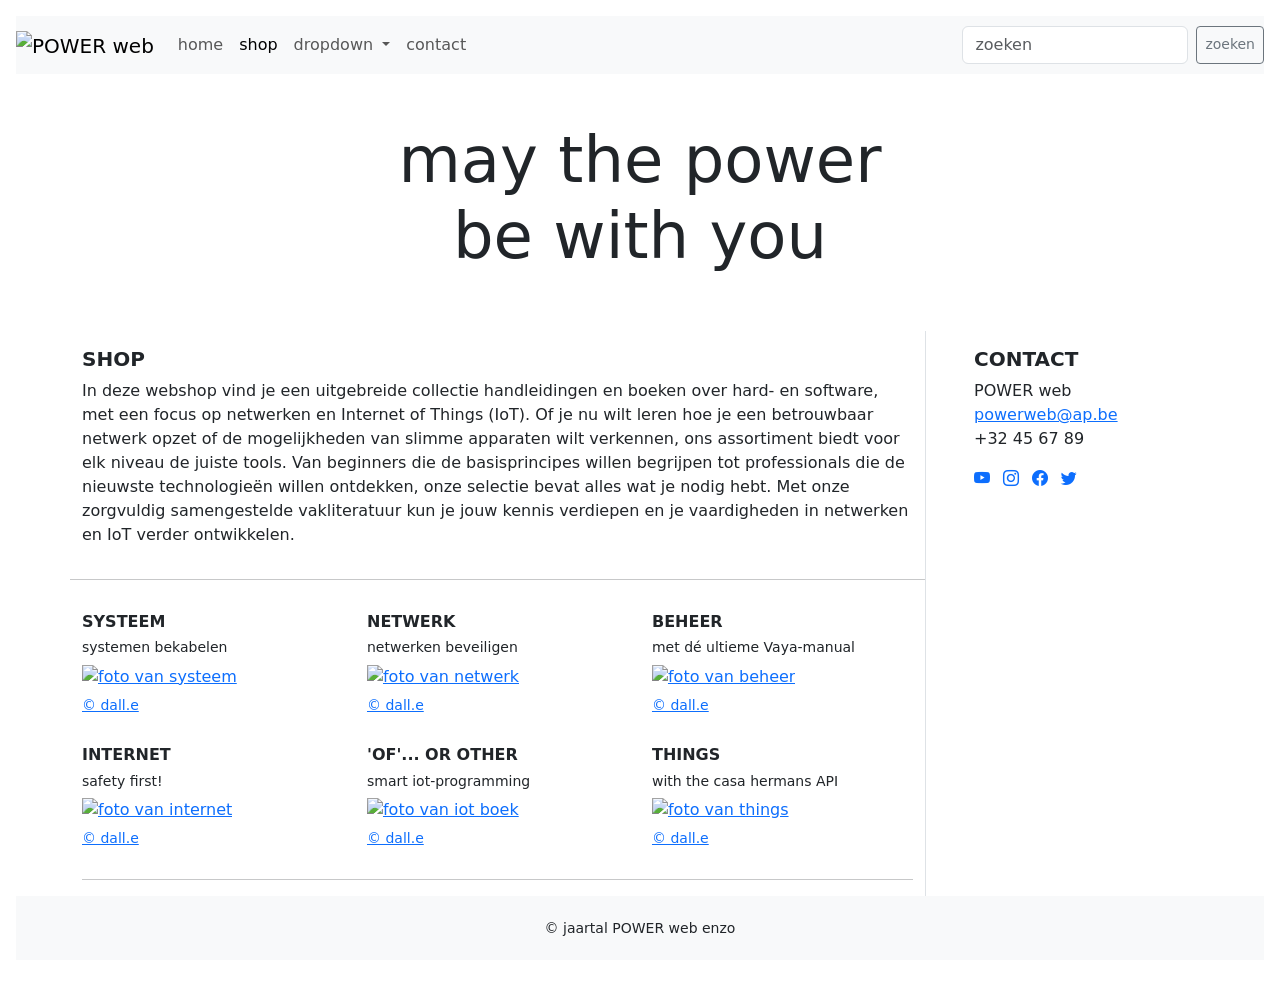
==== index.html @ 8e1aae36 "Add files via upload" ====
<!DOCTYPE html>
<html lang="nl-BE">

<head>
  <meta charset="UTF-8">
  <meta name="viewport" content="width=device-width, initial-scale=1.0">
  <title>shop</title>
  <!-- resetten van browsers -->
  <link rel="stylesheet" href="css/reset.css">
  <!-- Bootstrap CSS -->
  <link href="https://cdn.jsdelivr.net/npm/bootstrap@5.3.3/dist/css/bootstrap.min.css" rel="stylesheet"
    integrity="sha384-QWTKZyjpPEjISv5WaRU9OFeRpok6YctnYmDr5pNlyT2bRjXh0JMhjY6hW+ALEwIH" crossorigin="anonymous">
  <!-- Bootstrap CSS icons: https://icons.getbootstrap.com/#usage -->
  <link rel="stylesheet" href="https://cdn.jsdelivr.net/npm/bootstrap-icons@1.11.3/font/bootstrap-icons.min.css">
  <!-- JavaScript: Bootstrap Bundle with Popper -->
  <script src="https://cdn.jsdelivr.net/npm/bootstrap@5.3.3/dist/js/bootstrap.bundle.min.js"
    integrity="sha384-YvpcrYf0tY3lHB60NNkmXc5s9fDVZLESaAA55NDzOxhy9GkcIdslK1eN7N6jIeHz" crossorigin="anonymous" defer>
    </script>
  <!-- eigen geschreven css voor jouw html-bestand -->
  <link rel="stylesheet" href="css/style.css">
</head>

<body class="p-3 m-0 border-0 bd-example">
  <nav class="navbar navbar-expand-md bg-light container-fluid">
    <a class="navbar-brand" href="#"><img src="assets/images/Netsky Logo.png" alt="POWER web" width="100" height="100">
    </a>
    <button class="navbar-toggler" type="button" data-bs-toggle="collapse" data-bs-target="#navbarSupportedContent"
      aria-controls="navbarSupportedContent" aria-expanded="false" aria-label="Toggle navigation">
      <span class="navbar-toggler-icon"></span>
    </button>
    <div class="collapse navbar-collapse" id="navbarSupportedContent">
      <ul class="navbar-nav me-auto mb-2 mb-lg-0">
        <li class="nav-item">
          <a class="nav-link" href="#">home</a>
        </li>
        <li class="nav-item">
          <a class="nav-link active" aria-current="page" href=" #">shop</a>
        </li>
        <li class="nav-item dropdown">
          <a class="nav-link dropdown-toggle" href="#" role="button" data-bs-toggle="dropdown" aria-expanded="false">
            dropdown
          </a>
          <ul class="dropdown-menu">
            <li><a class="dropdown-item" href="#">subpagina 1</a></li>
            <li><a class="dropdown-item" href="#">subpagina 2</a></li>
            <li><a class="dropdown-item" href="#">subpagina 3</a></li>
          </ul>
        </li>
        <li class="nav-item">
          <a class="nav-link" href="contact.html">contact</a>
        </li>
      </ul>
      <form class="d-flex" role="search">
        <input class="form-control me-2" type="search" placeholder="zoeken" aria-label="Search">
        <button class="btn btn-sm btn-outline-secondary" type="submit">zoeken</button>
      </form>
    </div>
  </nav>

  <header class="row m-5">
    <h1 class="col display-3 blauwgrijs text-center">may the power<br>be with you</h1>
  </header>

  <div class="container">
    <div class="row">
      <main class="col-md-9">
        <section id="shopintro" class="row">
          <article class="col-12 mb-3">
            <h2 class="text-uppercase fs-5 fw-bolder pt-3">shop</h2>
            <p>In deze webshop vind je een uitgebreide collectie handleidingen en boeken over hard- en software, met een
              focus op netwerken en Internet of Things (IoT). Of je nu wilt leren hoe je een betrouwbaar netwerk opzet
              of de mogelijkheden van slimme apparaten wilt verkennen, ons assortiment biedt voor elk niveau de juiste
              tools. Van beginners die de basisprincipes willen begrijpen tot professionals die de nieuwste
              technologieën willen ontdekken, onze selectie bevat alles wat je nodig hebt. Met onze zorgvuldig
              samengestelde vakliteratuur kun je jouw kennis verdiepen en je vaardigheden in netwerken en IoT verder
              ontwikkelen.</p>
          </article>
          <hr>

          <article class="shop-item col-12 col-sm-6 col-md-4">
            <h2 class="text-uppercase fs-6 fw-bolder pt-3">systeem</h2>
            <p class="h6 small">systemen bekabelen</p>
            <a href="#" rel="noopener">
              <figure>
                <img src="assets/images/boek-snb-1.webp" class="img-fluid" alt="foto van systeem"
                  title="systemen bekabelen">
                <figcaption class="h6 small mt-2">&copy; dall.e</figcaption>
              </figure>
            </a>
          </article>
          <article class="shop-item col-12 col-sm-6 col-md-4">
            <h2 class="text-uppercase fs-6 fw-bolder pt-3">netwerk</h2>
            <p class="h6 small">netwerken beveiligen</p>
            <a href="#" rel="noopener">
              <figure><img src="assets/images/boek-snb-2.webp" class="img-fluid" alt="foto van netwerk"
                  title="netwerken beveiligen">
                <figcaption class="h6 small mt-2">&copy; dall.e</figcaption>
              </figure>
            </a>
          </article>
          <article class="shop-item col-12 col-sm-6 col-md-4">
            <h2 class="text-uppercase fs-6 fw-bolder pt-3">beheer</h2>
            <p class="h6 small">met dé ultieme Vaya-manual</p>
            <a href="#" rel="noopener">
              <figure><img src="assets/images/boek-snb-3.webp" class="img-fluid" alt="foto van beheer"
                  title="dé ultieme Vaya-manual">
                <figcaption class="h6 small mt-2">&copy; dall.e</figcaption>
              </figure>
            </a>
          </article>
          <article class="shop-item col-12 col-sm-6 col-md-4">
            <h2 class="text-uppercase fs-6 fw-bolder pt-3">internet</h2>
            <p class="h6 small">safety first!</p>
            <a href="#" rel="noopener">
              <figure><img src="assets/images/boek-iot-1.webp" class="img-fluid" alt="foto van internet"
                  title="safety first!">
                <figcaption class="h6 small mt-2">&copy; dall.e</figcaption>
              </figure>
            </a>
          </article>
          <article class="shop-item col-12 col-sm-6 col-md-4">
            <h2 class="text-uppercase fs-6 fw-bolder pt-3">'of'... or other</h2>
            <p class="h6 small">smart iot-programming</p>
            <a href="#" rel="noopener">
              <figure><img src="assets/images/boek-iot-2.webp" class="img-fluid" alt="foto van iot boek"
                  title="smart iot-programming">
                <figcaption class="h6 small mt-2">&copy; dall.e</figcaption>
              </figure>
            </a>
          </article>
          <article class="shop-item col-12 col-sm-6 col-md-4">
            <h2 class="text-uppercase fs-6 fw-bolder pt-3">things</h2>
            <p class="h6 small">with the casa hermans API</p>
            <a href="#" rel="noopener">
              <figure><img src="assets/images/boek-iot-3.webp" class="img-fluid" alt="foto van things"
                  title="the casa hermans API">
                <figcaption class="h6 small mt-2">&copy; dall.e</figcaption>
              </figure>
            </a>
          </article>
        </section>
        <hr>
      </main>

      <aside class="col-md-3 border-start ps-5">
        <h2 class="text-uppercase fs-5 fw-bolder pt-3">contact</h2>
        <p>POWER web<br>
          <a href="mailto:powerweb@ap.be">powerweb@ap.be</a><br>
          +32 45 67 89
        </p>
        <ul class="list-inline socials">
          <li class="list-inline-item">
            <a href="https://www.youtube.com" target="_blank">
              <i class="bi bi-youtube blauwgrijs fs-6"></i>
            </a>
          </li>
          <li class="list-inline-item">
            <a href="https://www.instagram.com" target="_blank">
              <i class="bi bi-instagram blauwgrijs fs-6"></i>
            </a>
          </li>
          <li class="list-inline-item">
            <a href="https://www.facebook.com" target="_blank">
              <i class="bi bi-facebook blauwgrijs fs-6"></i>
            </a>
          </li>
          <li class="list-inline-item">
            <a href="https://twitter.com/" target="_blank">
              <i class="bi bi-twitter blauwgrijs fs-6"></i>
            </a>
          </li>
        </ul>
      </aside>
    </div>
  </div>
  <footer class="container-fluid bg-light text-center h6 small p-4">&copy; jaartal POWER web enzo</footer>
</body>

</html>
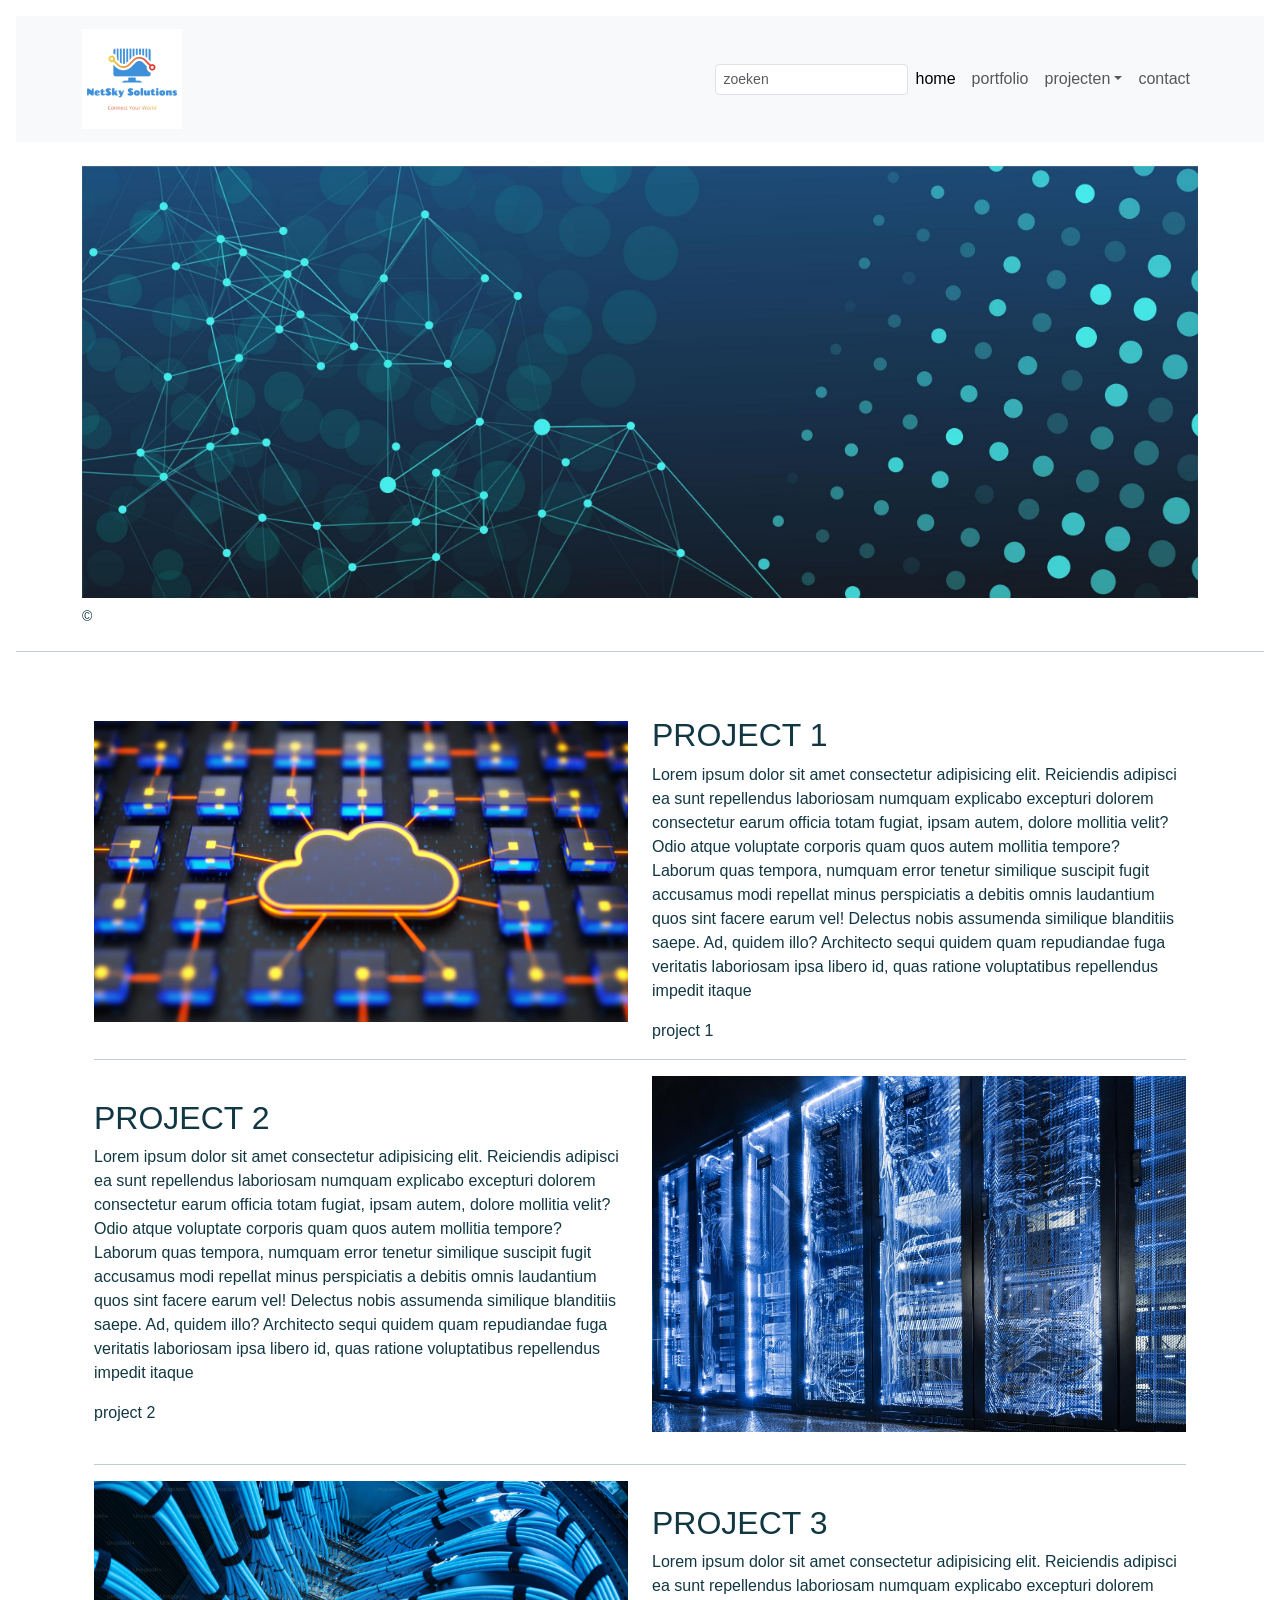
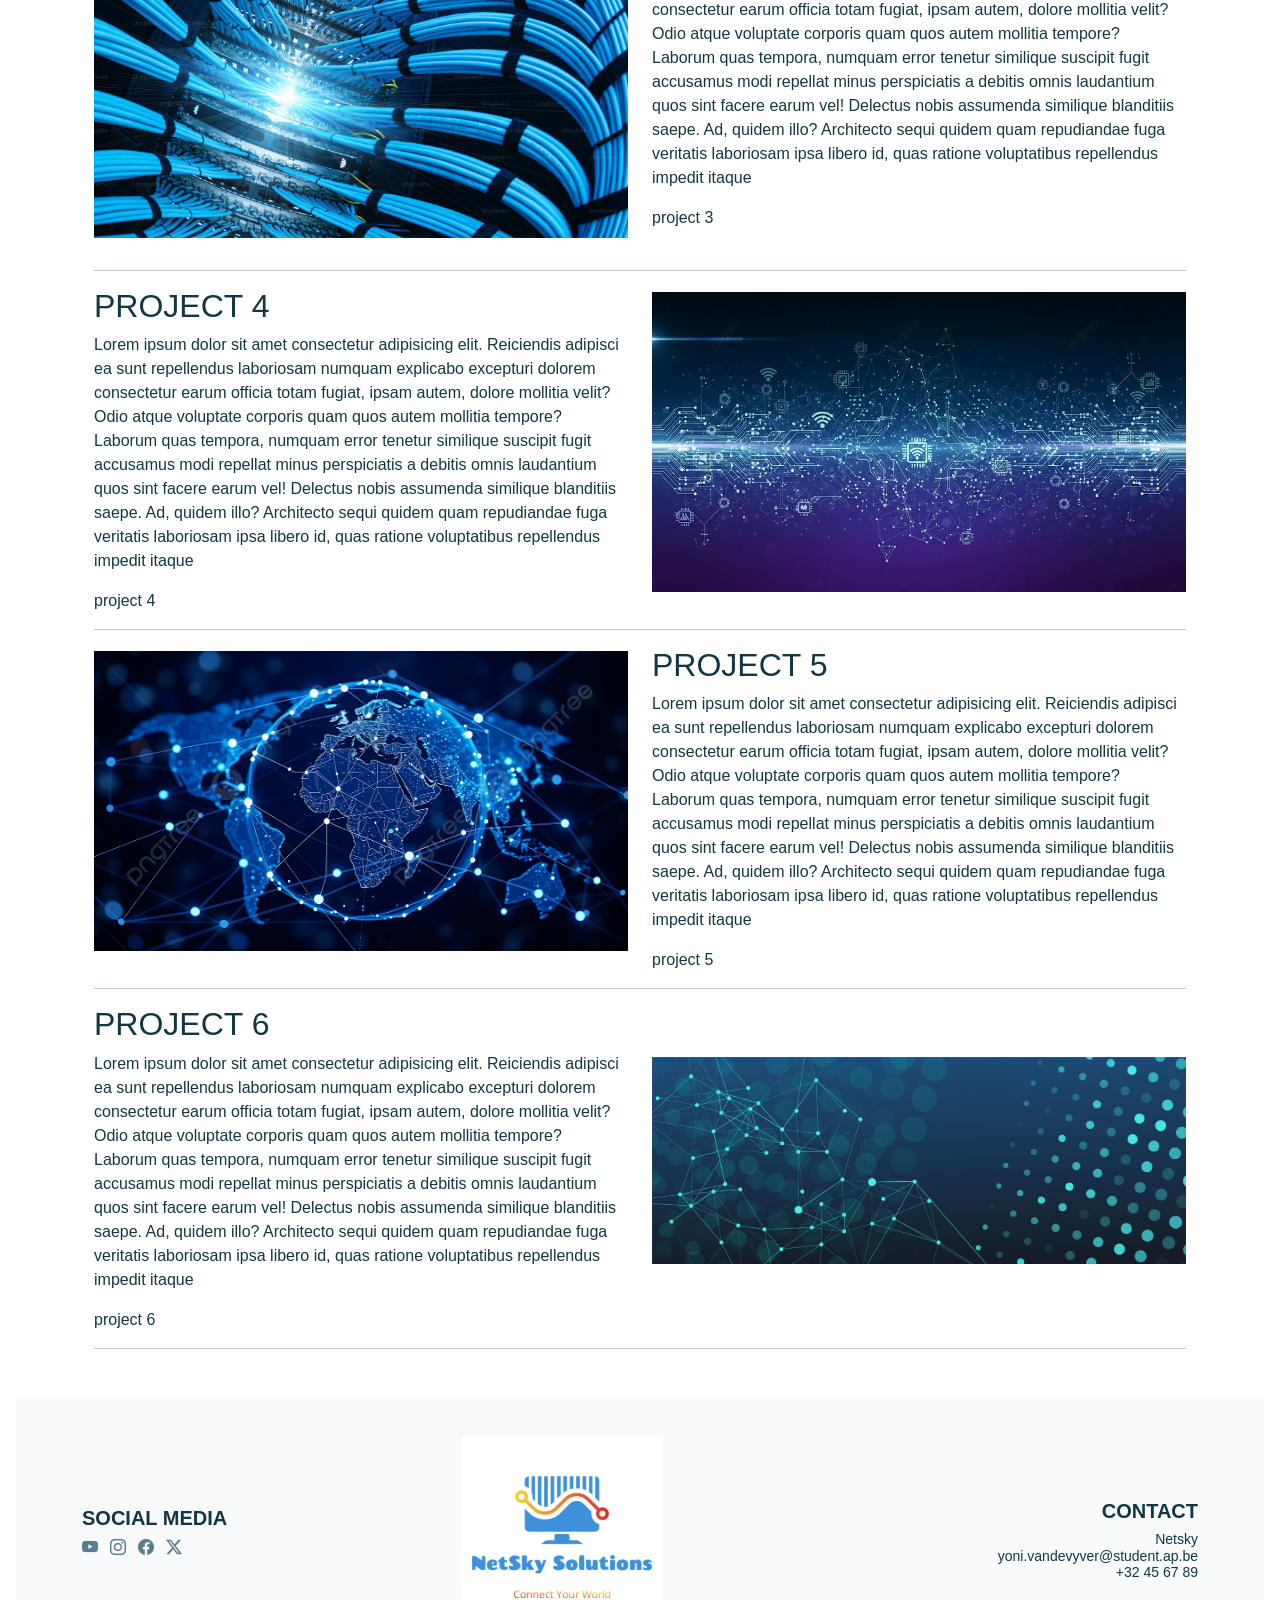
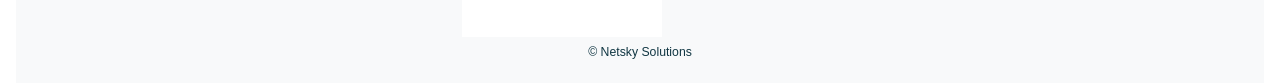
==== commit aa8d05ce: "Alle pages aangepast Versie 2 alle pages aangepast naar mijn wireframes. Basis is in orde, nu nog al" ====
--- a/index.html
+++ b/index.html
@@ -21,159 +21,220 @@
 </head>
 
 <body class="p-3 m-0 border-0 bd-example">
-  <nav class="navbar navbar-expand-md bg-light container-fluid">
-    <a class="navbar-brand" href="#"><img src="assets/images/Netsky Logo.png" alt="POWER web" width="100" height="100">
-    </a>
-    <button class="navbar-toggler" type="button" data-bs-toggle="collapse" data-bs-target="#navbarSupportedContent"
-      aria-controls="navbarSupportedContent" aria-expanded="false" aria-label="Toggle navigation">
-      <span class="navbar-toggler-icon"></span>
-    </button>
-    <div class="collapse navbar-collapse" id="navbarSupportedContent">
-      <ul class="navbar-nav me-auto mb-2 mb-lg-0">
-        <li class="nav-item">
-          <a class="nav-link" href="#">home</a>
-        </li>
-        <li class="nav-item">
-          <a class="nav-link active" aria-current="page" href=" #">shop</a>
-        </li>
-        <li class="nav-item dropdown">
-          <a class="nav-link dropdown-toggle" href="#" role="button" data-bs-toggle="dropdown" aria-expanded="false">
-            dropdown
-          </a>
-          <ul class="dropdown-menu">
-            <li><a class="dropdown-item" href="#">subpagina 1</a></li>
-            <li><a class="dropdown-item" href="#">subpagina 2</a></li>
-            <li><a class="dropdown-item" href="#">subpagina 3</a></li>
-          </ul>
-        </li>
-        <li class="nav-item">
-          <a class="nav-link" href="contact.html">contact</a>
-        </li>
-      </ul>
-      <form class="d-flex" role="search">
-        <input class="form-control me-2" type="search" placeholder="zoeken" aria-label="Search">
-        <button class="btn btn-sm btn-outline-secondary" type="submit">zoeken</button>
-      </form>
+
+  <nav class="navbar navbar-expand-lg bg-light py-2">
+    <div class="container">
+
+      <!-- LOGO -->
+      <a class="navbar-brand" href="index.html">
+        <img src="assets/images/Netsky Logo.png" alt="Netsky Logo" width="100" height="100">
+      </a>
+
+      <!-- Toggling -->
+      <button class="navbar-toggler" type="button" data-bs-toggle="collapse" data-bs-target="navbarSupportedContent" aria-controls="navbarSupportedContent" aria-expanded="false" aria-label="Toggle navigation">
+        <span class="navbar-toggler-icon"></span>
+      </button>
+
+      <!-- Menu -->
+      <div class="collapse navbar-collapse" id="navbarSupportedContent">
+        <ul class="navbar-nav ms-auto mb-2 mb-lg-0 align-items-lg-center">
+
+          <!--Zoeken-->
+          <li class="nav-item ms-2">
+            <form class="d-flex">
+              <input class="form-control form-control-sm" type="search" placeholder="zoeken">
+            </form>
+          </li>
+
+          <!--Home-->
+          <li class="nav-item">
+            <a class="nav-link active" aria-current="page" href="index.html">home</a>
+          </li>
+
+          <!-- Portfolio -->
+          <li class="nav-item">
+            <a class="nav-link" href="portfolio.html">portfolio</a>
+          </li>
+
+          <!-- Projecten -->
+          <li class="nav-item dropdown">
+            <a class="nav-link dropdown-toggle" href="#" role="button" data-bs-toggle="dropdown" aria-expanded="false">projecten</a>
+            <ul class="dropdown-menu">
+              <li><a class="dropdown-item" href="project-1.html">project 1</a></li>
+              <li><a class="dropdown-item" href="project-2.html">project 2</a></li>
+              <li><a class="dropdown-item" href="project-3.html">project 3</a></li>
+              <li><a class="dropdown-item" href="project-4.html">project 4</a></li>
+              <li><a class="dropdown-item" href="project-5.html">project 5</a></li>
+              <li><a class="dropdown-item" href="project-6.html">project 6</a></li>
+            </ul>
+          </li>
+
+          <!-- Contact -->
+          <li class="nav-item">
+            <a class="nav-link" href="contact.html">contact</a>
+          </li>
+
+        </ul>
+      </div>
+
     </div>
   </nav>
 
-  <header class="row m-5">
-    <h1 class="col display-3 blauwgrijs text-center">may the power<br>be with you</h1>
+  <header class="container my-4">
+    <figure class="mb-0">
+      <img src="assets/images/Voorpagina Afbeelding.jpg" class="img-fluid" alt="project afbeelding 6"
+        title="project 6 afbeelding">
+      <figcaption class="small mt-2">&copy;</figcaption>
+    </figure>
   </header>
+  <hr>
 
   <div class="container">
     <div class="row">
-      <main class="col-md-9">
-        <section id="shopintro" class="row">
-          <article class="col-12 mb-3">
-            <h2 class="text-uppercase fs-5 fw-bolder pt-3">shop</h2>
-            <p>In deze webshop vind je een uitgebreide collectie handleidingen en boeken over hard- en software, met een
-              focus op netwerken en Internet of Things (IoT). Of je nu wilt leren hoe je een betrouwbaar netwerk opzet
-              of de mogelijkheden van slimme apparaten wilt verkennen, ons assortiment biedt voor elk niveau de juiste
-              tools. Van beginners die de basisprincipes willen begrijpen tot professionals die de nieuwste
-              technologieën willen ontdekken, onze selectie bevat alles wat je nodig hebt. Met onze zorgvuldig
-              samengestelde vakliteratuur kun je jouw kennis verdiepen en je vaardigheden in netwerken en IoT verder
-              ontwikkelen.</p>
-          </article>
-          <hr>
-
-          <article class="shop-item col-12 col-sm-6 col-md-4">
-            <h2 class="text-uppercase fs-6 fw-bolder pt-3">systeem</h2>
-            <p class="h6 small">systemen bekabelen</p>
-            <a href="#" rel="noopener">
-              <figure>
-                <img src="assets/images/boek-snb-1.webp" class="img-fluid" alt="foto van systeem"
-                  title="systemen bekabelen">
-                <figcaption class="h6 small mt-2">&copy; dall.e</figcaption>
-              </figure>
-            </a>
-          </article>
-          <article class="shop-item col-12 col-sm-6 col-md-4">
-            <h2 class="text-uppercase fs-6 fw-bolder pt-3">netwerk</h2>
-            <p class="h6 small">netwerken beveiligen</p>
-            <a href="#" rel="noopener">
-              <figure><img src="assets/images/boek-snb-2.webp" class="img-fluid" alt="foto van netwerk"
-                  title="netwerken beveiligen">
-                <figcaption class="h6 small mt-2">&copy; dall.e</figcaption>
-              </figure>
-            </a>
-          </article>
-          <article class="shop-item col-12 col-sm-6 col-md-4">
-            <h2 class="text-uppercase fs-6 fw-bolder pt-3">beheer</h2>
-            <p class="h6 small">met dé ultieme Vaya-manual</p>
-            <a href="#" rel="noopener">
-              <figure><img src="assets/images/boek-snb-3.webp" class="img-fluid" alt="foto van beheer"
-                  title="dé ultieme Vaya-manual">
-                <figcaption class="h6 small mt-2">&copy; dall.e</figcaption>
-              </figure>
-            </a>
-          </article>
-          <article class="shop-item col-12 col-sm-6 col-md-4">
-            <h2 class="text-uppercase fs-6 fw-bolder pt-3">internet</h2>
-            <p class="h6 small">safety first!</p>
-            <a href="#" rel="noopener">
-              <figure><img src="assets/images/boek-iot-1.webp" class="img-fluid" alt="foto van internet"
-                  title="safety first!">
-                <figcaption class="h6 small mt-2">&copy; dall.e</figcaption>
-              </figure>
-            </a>
-          </article>
-          <article class="shop-item col-12 col-sm-6 col-md-4">
-            <h2 class="text-uppercase fs-6 fw-bolder pt-3">'of'... or other</h2>
-            <p class="h6 small">smart iot-programming</p>
-            <a href="#" rel="noopener">
-              <figure><img src="assets/images/boek-iot-2.webp" class="img-fluid" alt="foto van iot boek"
-                  title="smart iot-programming">
-                <figcaption class="h6 small mt-2">&copy; dall.e</figcaption>
-              </figure>
-            </a>
-          </article>
-          <article class="shop-item col-12 col-sm-6 col-md-4">
-            <h2 class="text-uppercase fs-6 fw-bolder pt-3">things</h2>
-            <p class="h6 small">with the casa hermans API</p>
-            <a href="#" rel="noopener">
-              <figure><img src="assets/images/boek-iot-3.webp" class="img-fluid" alt="foto van things"
-                  title="the casa hermans API">
-                <figcaption class="h6 small mt-2">&copy; dall.e</figcaption>
-              </figure>
-            </a>
-          </article>
-        </section>
-        <hr>
+      <main class="col-12">
+
+        <section id="projecten" class="container my-5">
+          <article class="row align-items-center">
+            <figure class="col-md-6">
+              <img src="assets/images/Cloud afbeelding.jpg" class="img-fluid" alt="project afbeelding 1"
+                  title="project 1 afbeelding">
+              <figcaption></figcaption>
+            </figure>
+            <div class="col-md-6">
+              <h2 class="text-uppercase">project 1</h2>
+              <p>Lorem ipsum dolor sit amet consectetur adipisicing elit. Reiciendis adipisci ea sunt repellendus laboriosam numquam explicabo excepturi dolorem consectetur earum officia totam fugiat, ipsam autem, dolore mollitia velit? Odio atque voluptate corporis quam quos autem mollitia tempore? Laborum quas tempora, numquam error tenetur similique suscipit fugit accusamus modi repellat minus perspiciatis a debitis omnis laudantium quos sint facere earum vel! Delectus nobis assumenda similique blanditiis saepe. Ad, quidem illo? Architecto sequi quidem quam repudiandae fuga veritatis laboriosam ipsa libero id, quas ratione voluptatibus repellendus impedit itaque</p>
+              <a href="#">project 1</a>
+            </div>
+          </article>
+          <hr>
+            
+          <article class="row align-items-center">
+            <div class="col-md-6">
+              <h2 class="text-uppercase">project 2</h2>
+              <p>Lorem ipsum dolor sit amet consectetur adipisicing elit. Reiciendis adipisci ea sunt repellendus laboriosam numquam explicabo excepturi dolorem consectetur earum officia totam fugiat, ipsam autem, dolore mollitia velit? Odio atque voluptate corporis quam quos autem mollitia tempore? Laborum quas tempora, numquam error tenetur similique suscipit fugit accusamus modi repellat minus perspiciatis a debitis omnis laudantium quos sint facere earum vel! Delectus nobis assumenda similique blanditiis saepe. Ad, quidem illo? Architecto sequi quidem quam repudiandae fuga veritatis laboriosam ipsa libero id, quas ratione voluptatibus repellendus impedit itaque</p>
+              <a href="#">project 2</a>
+            </div>
+            <figure class="col-md-6">
+              <img src="assets/images/Datarack afbeelding.jpg" class="img-fluid" alt="project afbeelding 2"
+                  title="project 2 afbeelding">
+              <figcaption></figcaption>
+            </figure>
+          </article>
+          <hr>
+
+          <article class="row align-items-center">
+            <figure class="col-md-6">
+              <img src="assets/images/Kabels afbeelding.jpg" class="img-fluid" alt="project afbeelding 3"
+                  title="project 3 afbeelding">
+              <figcaption></figcaption>
+            </figure>
+            <div class="col-md-6">
+              <h2 class="text-uppercase">project 3</h2>
+              <p>Lorem ipsum dolor sit amet consectetur adipisicing elit. Reiciendis adipisci ea sunt repellendus laboriosam numquam explicabo excepturi dolorem consectetur earum officia totam fugiat, ipsam autem, dolore mollitia velit? Odio atque voluptate corporis quam quos autem mollitia tempore? Laborum quas tempora, numquam error tenetur similique suscipit fugit accusamus modi repellat minus perspiciatis a debitis omnis laudantium quos sint facere earum vel! Delectus nobis assumenda similique blanditiis saepe. Ad, quidem illo? Architecto sequi quidem quam repudiandae fuga veritatis laboriosam ipsa libero id, quas ratione voluptatibus repellendus impedit itaque</p>
+              <a href="#">project 3</a>
+            </div>
+          </article>
+          <hr>
+            
+          <article class="row align-items-center">
+            <div class="col-md-6">
+              <h2 class="text-uppercase">project 4</h2>
+              <p>Lorem ipsum dolor sit amet consectetur adipisicing elit. Reiciendis adipisci ea sunt repellendus laboriosam numquam explicabo excepturi dolorem consectetur earum officia totam fugiat, ipsam autem, dolore mollitia velit? Odio atque voluptate corporis quam quos autem mollitia tempore? Laborum quas tempora, numquam error tenetur similique suscipit fugit accusamus modi repellat minus perspiciatis a debitis omnis laudantium quos sint facere earum vel! Delectus nobis assumenda similique blanditiis saepe. Ad, quidem illo? Architecto sequi quidem quam repudiandae fuga veritatis laboriosam ipsa libero id, quas ratione voluptatibus repellendus impedit itaque</p>
+              <a href="#">project 4</a>
+            </div>
+            <figure class="col-md-6">
+              <img src="assets/images/Netwerk afbeelding.webp" class="img-fluid" alt="project afbeelding 4"
+                  title="project 4 afbeelding">
+              <figcaption></figcaption>
+            </figure>
+          </article>
+          <hr>
+
+          <article class="row align-items-center">
+            <figure class="col-md-6">
+              <img src="assets/images/Wereld afbeelding.jpg" class="img-fluid" alt="project afbeelding 5"
+                  title="project 5 afbeelding">
+              <figcaption></figcaption>
+            </figure>
+            <div class="col-md-6">
+              <h2 class="text-uppercase">project 5</h2>
+              <p>Lorem ipsum dolor sit amet consectetur adipisicing elit. Reiciendis adipisci ea sunt repellendus laboriosam numquam explicabo excepturi dolorem consectetur earum officia totam fugiat, ipsam autem, dolore mollitia velit? Odio atque voluptate corporis quam quos autem mollitia tempore? Laborum quas tempora, numquam error tenetur similique suscipit fugit accusamus modi repellat minus perspiciatis a debitis omnis laudantium quos sint facere earum vel! Delectus nobis assumenda similique blanditiis saepe. Ad, quidem illo? Architecto sequi quidem quam repudiandae fuga veritatis laboriosam ipsa libero id, quas ratione voluptatibus repellendus impedit itaque</p>
+              <a href="#">project 5</a>
+            </div>
+          </article>
+          <hr>
+            
+          <article class="row align-items-center">
+            <div class="col-md-6">
+              <h2 class="text-uppercase">project 6</h2>
+              <p>Lorem ipsum dolor sit amet consectetur adipisicing elit. Reiciendis adipisci ea sunt repellendus laboriosam numquam explicabo excepturi dolorem consectetur earum officia totam fugiat, ipsam autem, dolore mollitia velit? Odio atque voluptate corporis quam quos autem mollitia tempore? Laborum quas tempora, numquam error tenetur similique suscipit fugit accusamus modi repellat minus perspiciatis a debitis omnis laudantium quos sint facere earum vel! Delectus nobis assumenda similique blanditiis saepe. Ad, quidem illo? Architecto sequi quidem quam repudiandae fuga veritatis laboriosam ipsa libero id, quas ratione voluptatibus repellendus impedit itaque</p>
+              <a href="#">project 6</a>
+            </div>
+            <figure class="col-md-6">
+              <img src="assets/images/Voorpagina Afbeelding.jpg" class="img-fluid" alt="project afbeelding 6"
+                  title="project 6 afbeelding">
+              <figcaption></figcaption>
+            </figure>
+          </article>
+          <hr>
+
+        </section>
       </main>
 
-      <aside class="col-md-3 border-start ps-5">
-        <h2 class="text-uppercase fs-5 fw-bolder pt-3">contact</h2>
-        <p>POWER web<br>
-          <a href="mailto:powerweb@ap.be">powerweb@ap.be</a><br>
-          +32 45 67 89
-        </p>
-        <ul class="list-inline socials">
-          <li class="list-inline-item">
-            <a href="https://www.youtube.com" target="_blank">
-              <i class="bi bi-youtube blauwgrijs fs-6"></i>
-            </a>
-          </li>
-          <li class="list-inline-item">
-            <a href="https://www.instagram.com" target="_blank">
-              <i class="bi bi-instagram blauwgrijs fs-6"></i>
-            </a>
-          </li>
-          <li class="list-inline-item">
-            <a href="https://www.facebook.com" target="_blank">
-              <i class="bi bi-facebook blauwgrijs fs-6"></i>
-            </a>
-          </li>
-          <li class="list-inline-item">
-            <a href="https://twitter.com/" target="_blank">
-              <i class="bi bi-twitter blauwgrijs fs-6"></i>
-            </a>
-          </li>
-        </ul>
-      </aside>
+      <aside></aside>
     </div>
   </div>
-  <footer class="container-fluid bg-light text-center h6 small p-4">&copy; jaartal POWER web enzo</footer>
+  <footer class="container-fluid bg-light h6 small p-4">
+
+    <section class="container">
+
+      <section class="row text-center align-items-center">
+
+        <section class="col-md-4 mb-3 mb-md-0 text-md-start text-center">
+          <h2 class="text-uppercase fs-5 fw-bold">Social Media</h2>
+          <ul class="list-inline socials">
+            <li class="list-inline-item">
+              <a href="https://www.youtube.com" target="_blank">
+                <i class="bi bi-youtube blauwgrijs fs-6"></i>
+              </a>
+            </li>
+
+            <li class="list-inline-item">
+              <a href="https://www.instagram.com" target="_blank">
+                <i class="bi bi-instagram blauwgrijs fs-6"></i>
+              </a>
+            </li>
+
+            <li class="list-inline-item">
+              <a href="https://www.facebook.com" target="_blank">
+                <i class="bi bi-facebook blauwgrijs fs-6"></i>
+              </a>
+            </li>
+
+            <li class="list-inline-item">
+              <a href="https://twitter.com/" target="_blank">
+                <i class="bi bi-twitter-x blauwgrijs fs-6"></i>
+              </a>
+            </li>
+
+          </ul>
+        </section>
+
+        <section class="col-md-4 text text-center">
+          <h2 class="text-uppercase fs-5 fw-bold mb-3"></h2>
+          <img src="assets/images/Netsky Logo.png" alt="Netsky Logo" class="img-fluid">
+          <p class="small mt-2 mb-0">&copy; Netsky Solutions</p>
+        </section>
+
+        <section class="col-md-4 text-md-end text-center">
+          <h2 class="text-uppercase fs-5 fw-bold">Contact</h2>
+          <p class="mb-0">Netsky <br>
+          <a href="mailto:yoni.vandevyver@student.ap.be">yoni.vandevyver@student.ap.be</a><br>+32 45 67 89</p>
+        </section>
+
+      </section>
+    </section>
+  </footer>
 </body>
 
 </html>
--- a/css/style.css
+++ b/css/style.css
@@ -0,0 +1,42 @@
+html,
+body {
+  box-sizing: border-box;
+  background-color: #fff;
+  margin: 0;
+  padding: 0;
+  font-family: Arial, Helvetica, sans-serif;
+  color: #113743;
+  height: 100%;
+  width: 100%;
+}
+
+a,
+a:hover {
+  text-decoration: none;
+  color: #587e8c;
+}
+
+.blauwgrijs {
+  color: #587e8c;
+}
+
+span {
+  color: red;
+}
+
+.btn-primary {
+  --bs-btn-color: #fff;
+  --bs-btn-bg: #587e8c;
+  --bs-btn-border-color: #587e8c;
+  --bs-btn-hover-color: #fff;
+  --bs-btn-hover-bg: #113743;
+  --bs-btn-hover-border-color: #113743;
+  --bs-btn-focus-shadow-rgb: 49, 132, 253;
+  --bs-btn-active-color: #fff;
+  --bs-btn-active-bg: #113743;
+  --bs-btn-active-border-color: #113743;
+  --bs-btn-active-shadow: inset 0 3px 5px rgba(0, 0, 0, 0.125);
+  --bs-btn-disabled-color: #fff;
+  --bs-btn-disabled-bg: #587e8c;
+  --bs-btn-disabled-border-color: #587e8c
+}
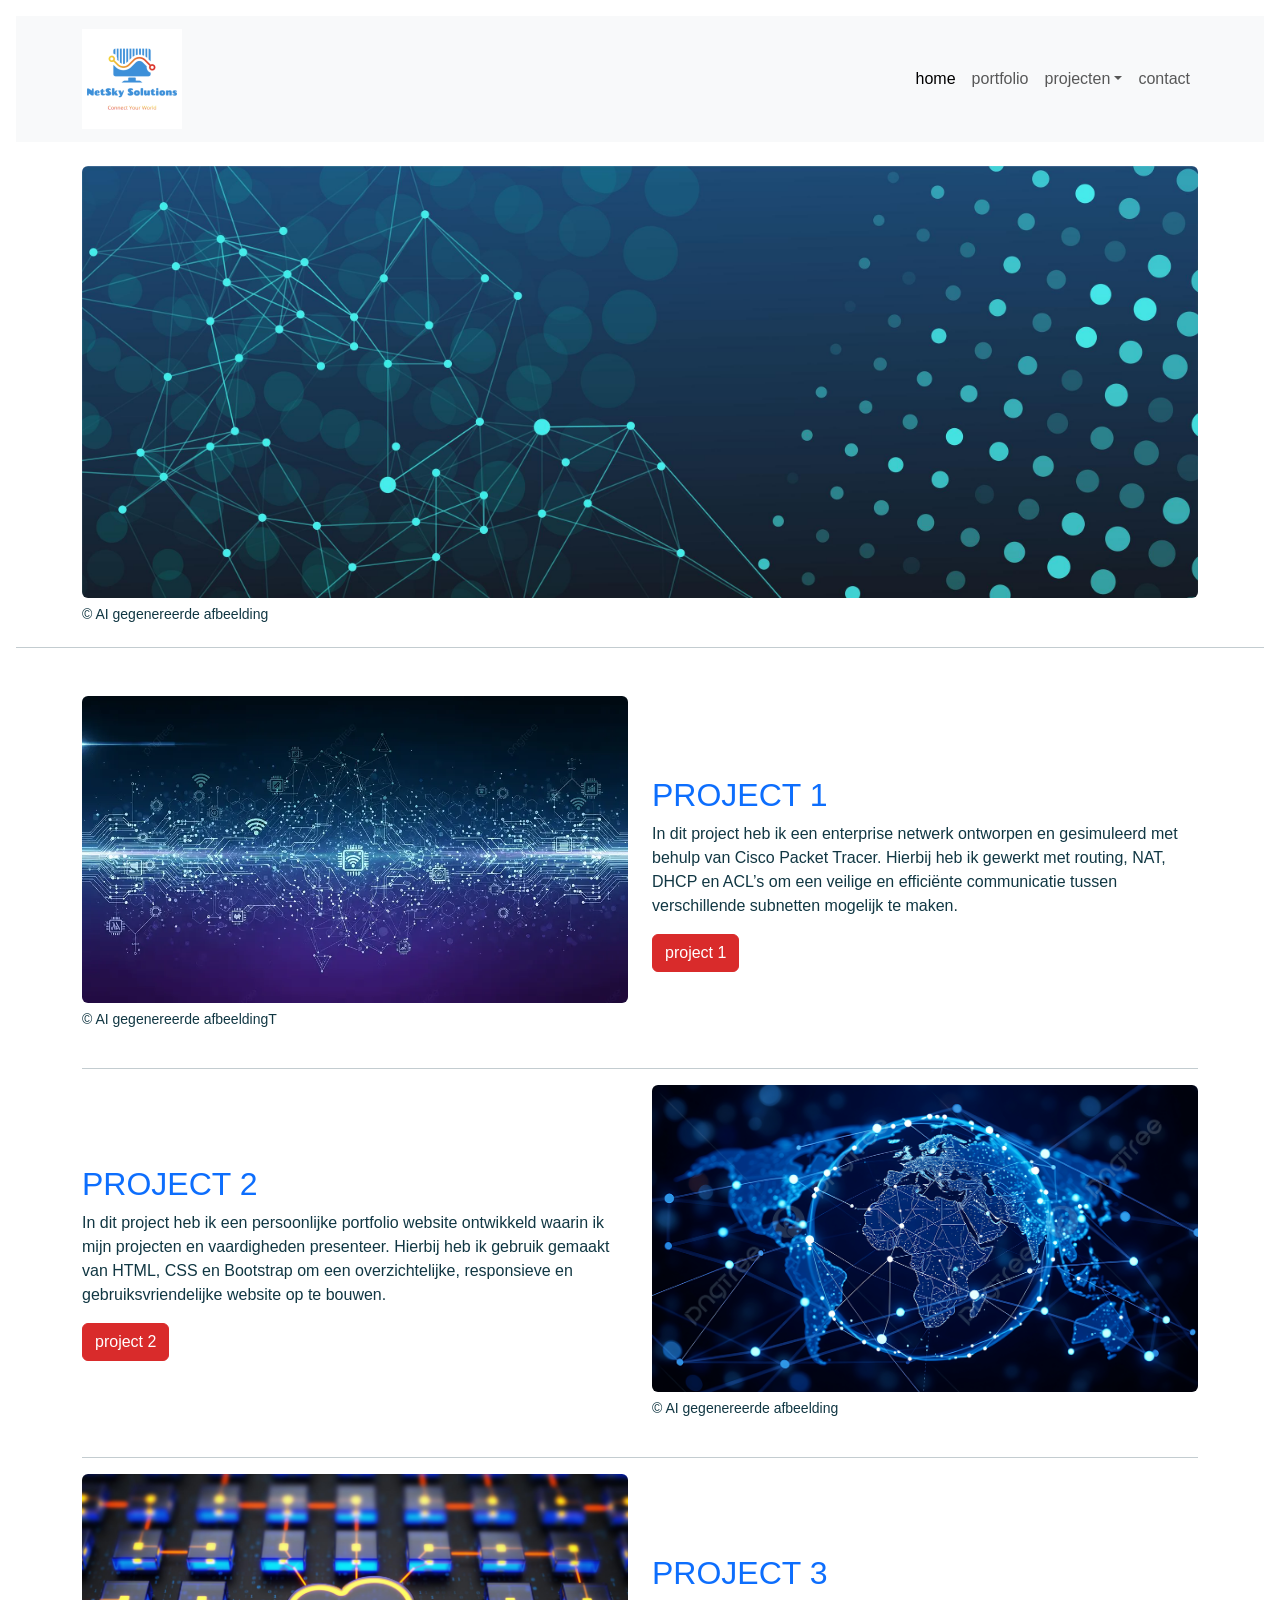
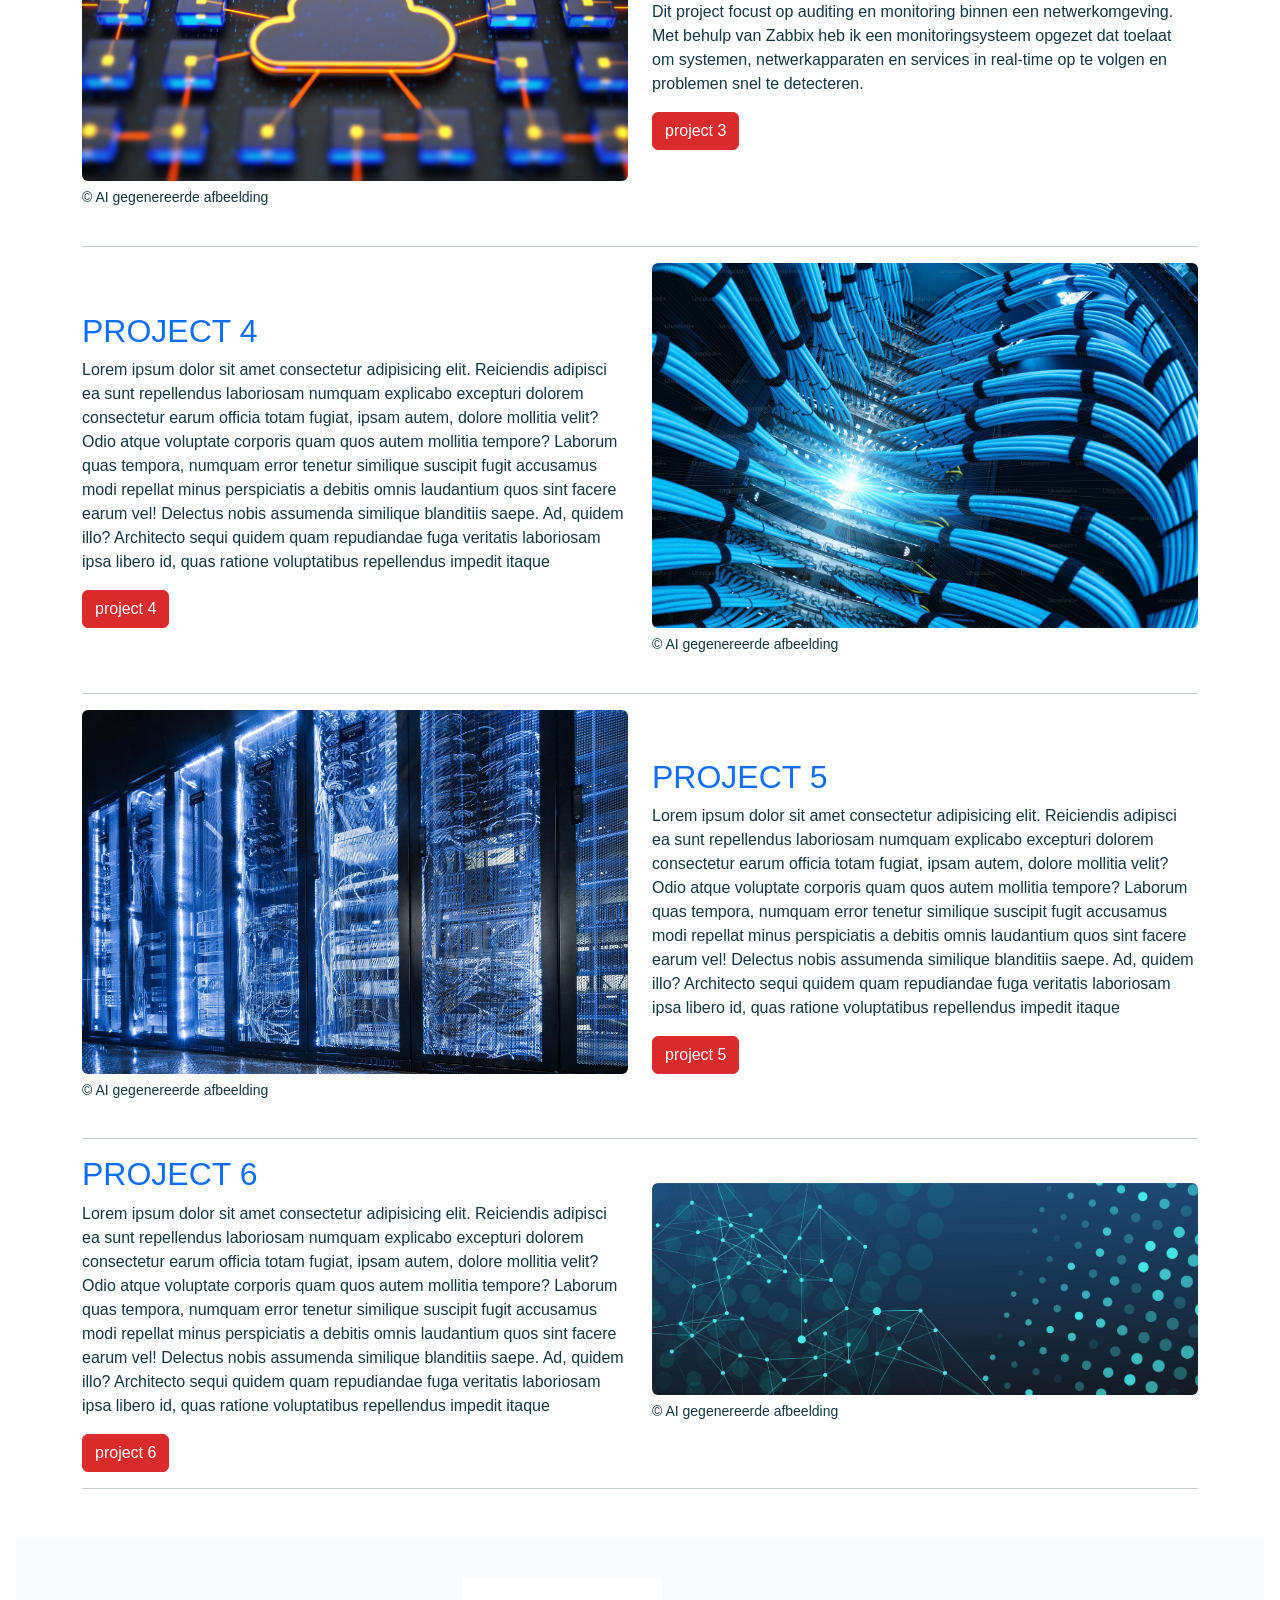
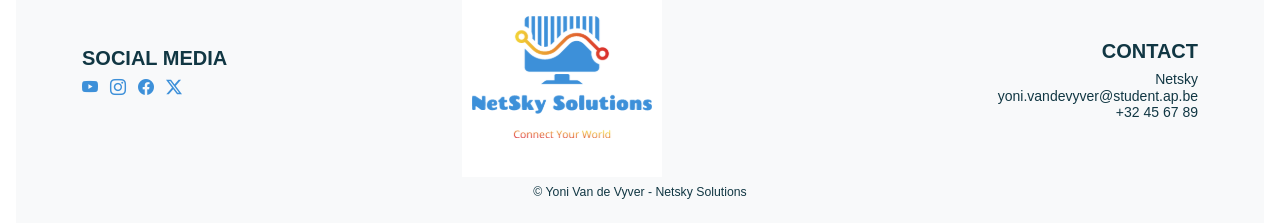
==== commit 656ada0d: "Deelopdracht 3 Update Divs verwijderd projecten geplaatst Leaflet in contact mappenstructuur aangema" ====
--- a/index.html
+++ b/index.html
@@ -4,7 +4,7 @@
 <head>
   <meta charset="UTF-8">
   <meta name="viewport" content="width=device-width, initial-scale=1.0">
-  <title>shop</title>
+  <title>home</title>
   <!-- resetten van browsers -->
   <link rel="stylesheet" href="css/reset.css">
   <!-- Bootstrap CSS -->
@@ -31,20 +31,13 @@
       </a>
 
       <!-- Toggling -->
-      <button class="navbar-toggler" type="button" data-bs-toggle="collapse" data-bs-target="navbarSupportedContent" aria-controls="navbarSupportedContent" aria-expanded="false" aria-label="Toggle navigation">
+      <button class="navbar-toggler" type="button" data-bs-toggle="collapse" data-bs-target="#navbarSupportedContent" aria-controls="navbarSupportedContent" aria-expanded="false" aria-label="Toggle navigation">
         <span class="navbar-toggler-icon"></span>
       </button>
 
       <!-- Menu -->
       <div class="collapse navbar-collapse" id="navbarSupportedContent">
         <ul class="navbar-nav ms-auto mb-2 mb-lg-0 align-items-lg-center">
-
-          <!--Zoeken-->
-          <li class="nav-item ms-2">
-            <form class="d-flex">
-              <input class="form-control form-control-sm" type="search" placeholder="zoeken">
-            </form>
-          </li>
 
           <!--Home-->
           <li class="nav-item">
@@ -82,108 +75,106 @@
 
   <header class="container my-4">
     <figure class="mb-0">
-      <img src="assets/images/Voorpagina Afbeelding.jpg" class="img-fluid" alt="project afbeelding 6"
+      <img src="assets/images/Voorpagina Afbeelding.jpg" class="img-fluid rounded" alt="project afbeelding 6"
         title="project 6 afbeelding">
-      <figcaption class="small mt-2">&copy;</figcaption>
+      <figcaption class="h6 small mt-2">&copy; AI gegenereerde afbeelding</figcaption>
     </figure>
   </header>
+
   <hr>
 
-  <div class="container">
-    <div class="row">
-      <main class="col-12">
-
-        <section id="projecten" class="container my-5">
-          <article class="row align-items-center">
-            <figure class="col-md-6">
-              <img src="assets/images/Cloud afbeelding.jpg" class="img-fluid" alt="project afbeelding 1"
+  <main class="container">
+
+        <section id="projecten" class="my-5">
+          <article class="row align-items-center">
+            <figure class="col-md-6">
+              <img src="assets/images/Netwerk afbeelding.webp" class="img-fluid rounded" alt="project afbeelding 1"
                   title="project 1 afbeelding">
-              <figcaption></figcaption>
-            </figure>
-            <div class="col-md-6">
-              <h2 class="text-uppercase">project 1</h2>
+              <figcaption class="h6 small mt-2">&copy; AI gegenereerde afbeeldingT</figcaption>
+            </figure>
+            <div class="col-md-6">
+              <h2 class="text-uppercase text-primary">project 1</h2>
+              <p>In dit project heb ik een enterprise netwerk ontworpen en gesimuleerd met behulp van Cisco Packet Tracer. Hierbij heb ik gewerkt met routing, NAT, DHCP en ACL’s om een veilige en efficiënte communicatie tussen verschillende subnetten mogelijk te maken.</p>
+              <a href="project-1.html" class="btn btn-primary">project 1</a>
+            </div>
+          </article>
+          <hr>
+            
+          <article class="row align-items-center">
+            <div class="col-md-6">
+              <h2 class="text-uppercase text-primary">project 2</h2>
+              <p>In dit project heb ik een persoonlijke portfolio website ontwikkeld waarin ik mijn projecten en vaardigheden presenteer. Hierbij heb ik gebruik gemaakt van HTML, CSS en Bootstrap om een overzichtelijke, responsieve en gebruiksvriendelijke website op te bouwen.</p>
+              <a href="project-2.html" class="btn btn-primary">project 2</a>
+            </div>
+            <figure class="col-md-6">
+              <img src="assets/images/Wereld afbeelding.jpg" class="img-fluid rounded" alt="project afbeelding 2"
+                  title="project 2 afbeelding">
+              <figcaption class="h6 small mt-2">&copy; AI gegenereerde afbeelding</figcaption>
+            </figure>
+          </article>
+          <hr>
+
+          <article class="row align-items-center">
+            <figure class="col-md-6">
+              <img src="assets/images/Cloud afbeelding.jpg" class="img-fluid rounded" alt="project afbeelding 3"
+                  title="project 3 afbeelding">
+              <figcaption class="h6 small mt-2">&copy; AI gegenereerde afbeelding</figcaption>
+            </figure>
+            <div class="col-md-6">
+              <h2 class="text-uppercase text-primary">project 3</h2>
+              <p>Dit project focust op auditing en monitoring binnen een netwerkomgeving. Met behulp van Zabbix heb ik een monitoringsysteem opgezet dat toelaat om systemen, netwerkapparaten en services in real-time op te volgen en problemen snel te detecteren.</p>
+              <a href="project-3.html" class="btn btn-primary">project 3</a>
+            </div>
+          </article>
+          <hr>
+            
+          <article class="row align-items-center">
+            <div class="col-md-6">
+              <h2 class="text-uppercase text-primary">project 4</h2>
               <p>Lorem ipsum dolor sit amet consectetur adipisicing elit. Reiciendis adipisci ea sunt repellendus laboriosam numquam explicabo excepturi dolorem consectetur earum officia totam fugiat, ipsam autem, dolore mollitia velit? Odio atque voluptate corporis quam quos autem mollitia tempore? Laborum quas tempora, numquam error tenetur similique suscipit fugit accusamus modi repellat minus perspiciatis a debitis omnis laudantium quos sint facere earum vel! Delectus nobis assumenda similique blanditiis saepe. Ad, quidem illo? Architecto sequi quidem quam repudiandae fuga veritatis laboriosam ipsa libero id, quas ratione voluptatibus repellendus impedit itaque</p>
-              <a href="#">project 1</a>
+              <a href="project-4.html" class="btn btn-primary">project 4</a>
+            </div>
+            <figure class="col-md-6">
+              <img src="assets/images/Kabels afbeelding.jpg" class="img-fluid rounded" alt="project afbeelding 4"
+                  title="project 4 afbeelding">
+              <figcaption class="h6 small mt-2">&copy; AI gegenereerde afbeelding</figcaption>
+            </figure>
+          </article>
+          <hr>
+
+          <article class="row align-items-center">
+            <figure class="col-md-6">
+              <img src="assets/images/Datarack afbeelding.jpg" class="img-fluid rounded" alt="project afbeelding 5"
+                  title="project 5 afbeelding">
+              <figcaption class="h6 small mt-2">&copy; AI gegenereerde afbeelding</figcaption>
+            </figure>
+            <div class="col-md-6">
+              <h2 class="text-uppercase text-primary">project 5</h2>
+              <p>Lorem ipsum dolor sit amet consectetur adipisicing elit. Reiciendis adipisci ea sunt repellendus laboriosam numquam explicabo excepturi dolorem consectetur earum officia totam fugiat, ipsam autem, dolore mollitia velit? Odio atque voluptate corporis quam quos autem mollitia tempore? Laborum quas tempora, numquam error tenetur similique suscipit fugit accusamus modi repellat minus perspiciatis a debitis omnis laudantium quos sint facere earum vel! Delectus nobis assumenda similique blanditiis saepe. Ad, quidem illo? Architecto sequi quidem quam repudiandae fuga veritatis laboriosam ipsa libero id, quas ratione voluptatibus repellendus impedit itaque</p>
+              <a href="project-5.html" class="btn btn-primary">project 5</a>
             </div>
           </article>
           <hr>
             
           <article class="row align-items-center">
             <div class="col-md-6">
-              <h2 class="text-uppercase">project 2</h2>
+              <h2 class="text-uppercase text-primary">project 6</h2>
               <p>Lorem ipsum dolor sit amet consectetur adipisicing elit. Reiciendis adipisci ea sunt repellendus laboriosam numquam explicabo excepturi dolorem consectetur earum officia totam fugiat, ipsam autem, dolore mollitia velit? Odio atque voluptate corporis quam quos autem mollitia tempore? Laborum quas tempora, numquam error tenetur similique suscipit fugit accusamus modi repellat minus perspiciatis a debitis omnis laudantium quos sint facere earum vel! Delectus nobis assumenda similique blanditiis saepe. Ad, quidem illo? Architecto sequi quidem quam repudiandae fuga veritatis laboriosam ipsa libero id, quas ratione voluptatibus repellendus impedit itaque</p>
-              <a href="#">project 2</a>
-            </div>
-            <figure class="col-md-6">
-              <img src="assets/images/Datarack afbeelding.jpg" class="img-fluid" alt="project afbeelding 2"
-                  title="project 2 afbeelding">
-              <figcaption></figcaption>
-            </figure>
-          </article>
-          <hr>
-
-          <article class="row align-items-center">
-            <figure class="col-md-6">
-              <img src="assets/images/Kabels afbeelding.jpg" class="img-fluid" alt="project afbeelding 3"
-                  title="project 3 afbeelding">
-              <figcaption></figcaption>
-            </figure>
-            <div class="col-md-6">
-              <h2 class="text-uppercase">project 3</h2>
-              <p>Lorem ipsum dolor sit amet consectetur adipisicing elit. Reiciendis adipisci ea sunt repellendus laboriosam numquam explicabo excepturi dolorem consectetur earum officia totam fugiat, ipsam autem, dolore mollitia velit? Odio atque voluptate corporis quam quos autem mollitia tempore? Laborum quas tempora, numquam error tenetur similique suscipit fugit accusamus modi repellat minus perspiciatis a debitis omnis laudantium quos sint facere earum vel! Delectus nobis assumenda similique blanditiis saepe. Ad, quidem illo? Architecto sequi quidem quam repudiandae fuga veritatis laboriosam ipsa libero id, quas ratione voluptatibus repellendus impedit itaque</p>
-              <a href="#">project 3</a>
-            </div>
-          </article>
-          <hr>
-            
-          <article class="row align-items-center">
-            <div class="col-md-6">
-              <h2 class="text-uppercase">project 4</h2>
-              <p>Lorem ipsum dolor sit amet consectetur adipisicing elit. Reiciendis adipisci ea sunt repellendus laboriosam numquam explicabo excepturi dolorem consectetur earum officia totam fugiat, ipsam autem, dolore mollitia velit? Odio atque voluptate corporis quam quos autem mollitia tempore? Laborum quas tempora, numquam error tenetur similique suscipit fugit accusamus modi repellat minus perspiciatis a debitis omnis laudantium quos sint facere earum vel! Delectus nobis assumenda similique blanditiis saepe. Ad, quidem illo? Architecto sequi quidem quam repudiandae fuga veritatis laboriosam ipsa libero id, quas ratione voluptatibus repellendus impedit itaque</p>
-              <a href="#">project 4</a>
-            </div>
-            <figure class="col-md-6">
-              <img src="assets/images/Netwerk afbeelding.webp" class="img-fluid" alt="project afbeelding 4"
-                  title="project 4 afbeelding">
-              <figcaption></figcaption>
-            </figure>
-          </article>
-          <hr>
-
-          <article class="row align-items-center">
-            <figure class="col-md-6">
-              <img src="assets/images/Wereld afbeelding.jpg" class="img-fluid" alt="project afbeelding 5"
-                  title="project 5 afbeelding">
-              <figcaption></figcaption>
-            </figure>
-            <div class="col-md-6">
-              <h2 class="text-uppercase">project 5</h2>
-              <p>Lorem ipsum dolor sit amet consectetur adipisicing elit. Reiciendis adipisci ea sunt repellendus laboriosam numquam explicabo excepturi dolorem consectetur earum officia totam fugiat, ipsam autem, dolore mollitia velit? Odio atque voluptate corporis quam quos autem mollitia tempore? Laborum quas tempora, numquam error tenetur similique suscipit fugit accusamus modi repellat minus perspiciatis a debitis omnis laudantium quos sint facere earum vel! Delectus nobis assumenda similique blanditiis saepe. Ad, quidem illo? Architecto sequi quidem quam repudiandae fuga veritatis laboriosam ipsa libero id, quas ratione voluptatibus repellendus impedit itaque</p>
-              <a href="#">project 5</a>
-            </div>
-          </article>
-          <hr>
-            
-          <article class="row align-items-center">
-            <div class="col-md-6">
-              <h2 class="text-uppercase">project 6</h2>
-              <p>Lorem ipsum dolor sit amet consectetur adipisicing elit. Reiciendis adipisci ea sunt repellendus laboriosam numquam explicabo excepturi dolorem consectetur earum officia totam fugiat, ipsam autem, dolore mollitia velit? Odio atque voluptate corporis quam quos autem mollitia tempore? Laborum quas tempora, numquam error tenetur similique suscipit fugit accusamus modi repellat minus perspiciatis a debitis omnis laudantium quos sint facere earum vel! Delectus nobis assumenda similique blanditiis saepe. Ad, quidem illo? Architecto sequi quidem quam repudiandae fuga veritatis laboriosam ipsa libero id, quas ratione voluptatibus repellendus impedit itaque</p>
-              <a href="#">project 6</a>
-            </div>
-            <figure class="col-md-6">
-              <img src="assets/images/Voorpagina Afbeelding.jpg" class="img-fluid" alt="project afbeelding 6"
+              <a href="project-6.html" class="btn btn-primary">project 6</a>
+            </div>
+            <figure class="col-md-6">
+              <img src="assets/images/Voorpagina Afbeelding.jpg" class="img-fluid rounded" alt="project afbeelding 6"
                   title="project 6 afbeelding">
-              <figcaption></figcaption>
-            </figure>
-          </article>
-          <hr>
-
-        </section>
-      </main>
-
-      <aside></aside>
-    </div>
-  </div>
+              <figcaption class="h6 small mt-2">&copy; AI gegenereerde afbeelding</figcaption>
+            </figure>
+          </article>
+          <hr>
+
+        </section>
+  </main>
+
+  <aside></aside>
+
   <footer class="container-fluid bg-light h6 small p-4">
 
     <section class="container">
@@ -223,7 +214,7 @@
         <section class="col-md-4 text text-center">
           <h2 class="text-uppercase fs-5 fw-bold mb-3"></h2>
           <img src="assets/images/Netsky Logo.png" alt="Netsky Logo" class="img-fluid">
-          <p class="small mt-2 mb-0">&copy; Netsky Solutions</p>
+          <p class="small mt-2 mb-0">&copy; Yoni Van de Vyver - Netsky Solutions</p>
         </section>
 
         <section class="col-md-4 text-md-end text-center">
--- a/css/style.css
+++ b/css/style.css
@@ -13,30 +13,34 @@
 a,
 a:hover {
   text-decoration: none;
-  color: #587e8c;
+  color: #3D90D9;
 }
 
 .blauwgrijs {
-  color: #587e8c;
+  color: #3D90D9;
 }
 
 span {
-  color: red;
+  color: #D92B2B;
 }
 
 .btn-primary {
   --bs-btn-color: #fff;
-  --bs-btn-bg: #587e8c;
-  --bs-btn-border-color: #587e8c;
-  --bs-btn-hover-color: #fff;
-  --bs-btn-hover-bg: #113743;
-  --bs-btn-hover-border-color: #113743;
+  --bs-btn-bg: #D92B2B;
+  --bs-btn-border-color: #D92B2B;
+
+  --bs-btn-hover-color: #113743;
+  --bs-btn-hover-bg: #F2D335;
+  --bs-btn-hover-border-color: #F2D335;
+
   --bs-btn-focus-shadow-rgb: 49, 132, 253;
+
   --bs-btn-active-color: #fff;
   --bs-btn-active-bg: #113743;
   --bs-btn-active-border-color: #113743;
+
   --bs-btn-active-shadow: inset 0 3px 5px rgba(0, 0, 0, 0.125);
   --bs-btn-disabled-color: #fff;
-  --bs-btn-disabled-bg: #587e8c;
-  --bs-btn-disabled-border-color: #587e8c
+  --bs-btn-disabled-bg: #D92B2B;
+  --bs-btn-disabled-border-color: #D92B2B
 }
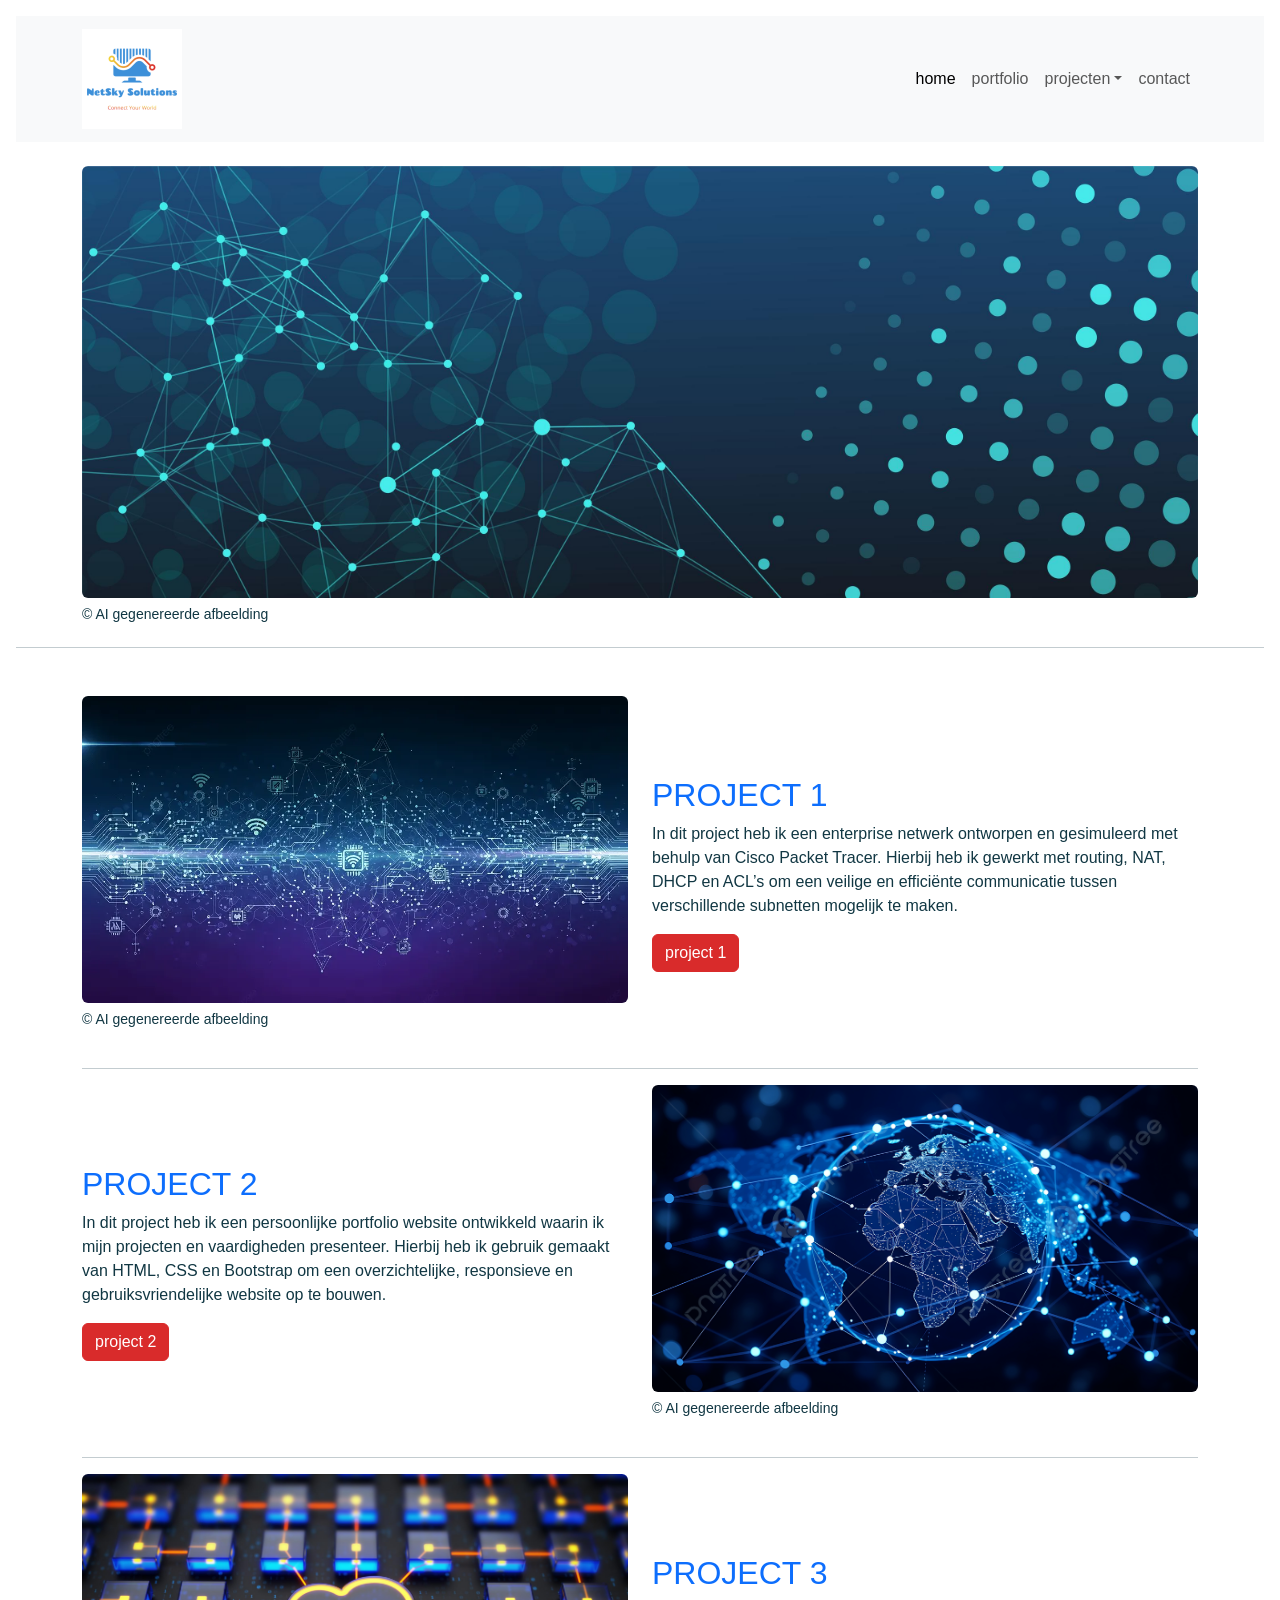
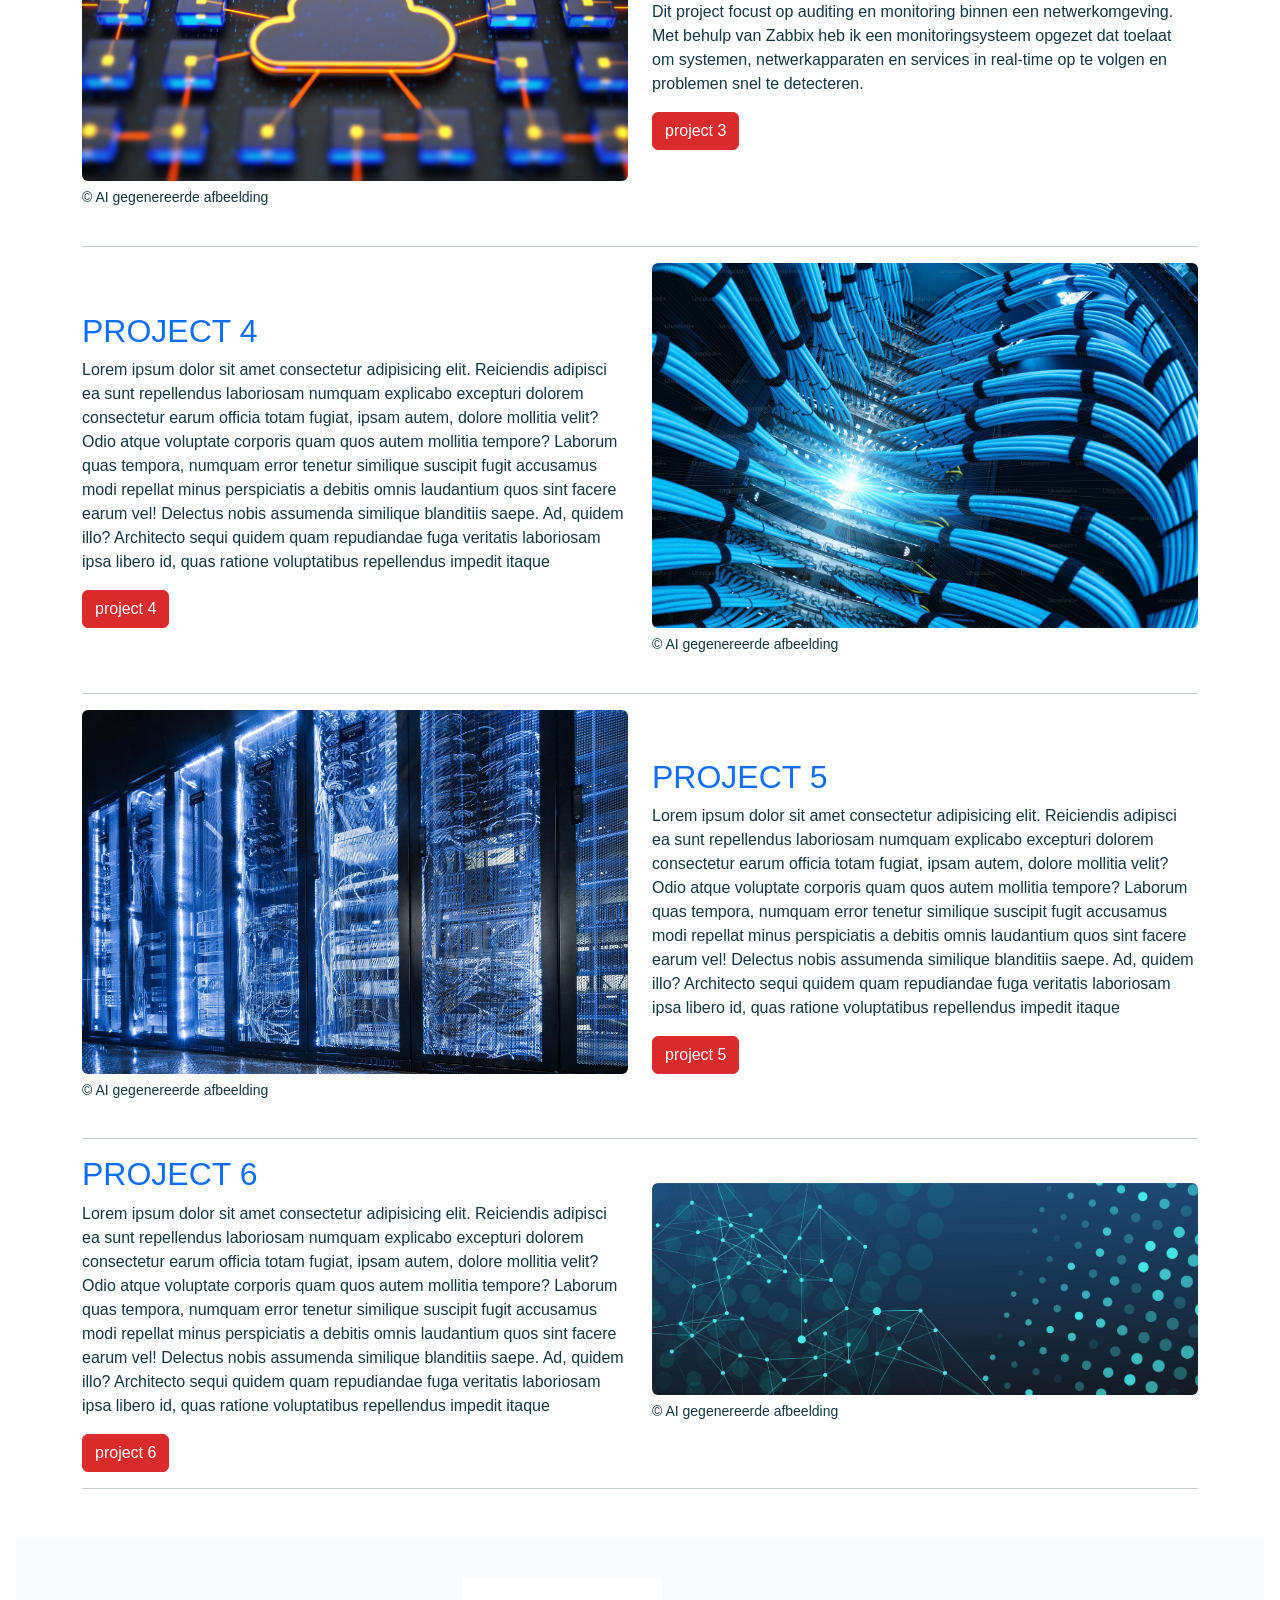
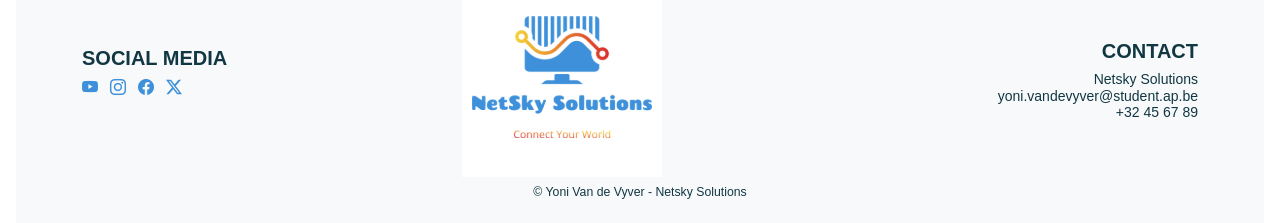
==== commit 26def190: "Forms Netlify Voorbereiding op Forms Netlify test" ====
--- a/index.html
+++ b/index.html
@@ -90,7 +90,7 @@
             <figure class="col-md-6">
               <img src="assets/images/Netwerk afbeelding.webp" class="img-fluid rounded" alt="project afbeelding 1"
                   title="project 1 afbeelding">
-              <figcaption class="h6 small mt-2">&copy; AI gegenereerde afbeeldingT</figcaption>
+              <figcaption class="h6 small mt-2">&copy; AI gegenereerde afbeelding</figcaption>
             </figure>
             <div class="col-md-6">
               <h2 class="text-uppercase text-primary">project 1</h2>
@@ -219,7 +219,7 @@
 
         <section class="col-md-4 text-md-end text-center">
           <h2 class="text-uppercase fs-5 fw-bold">Contact</h2>
-          <p class="mb-0">Netsky <br>
+          <p class="mb-0">Netsky Solutions<br>
           <a href="mailto:yoni.vandevyver@student.ap.be">yoni.vandevyver@student.ap.be</a><br>+32 45 67 89</p>
         </section>
 
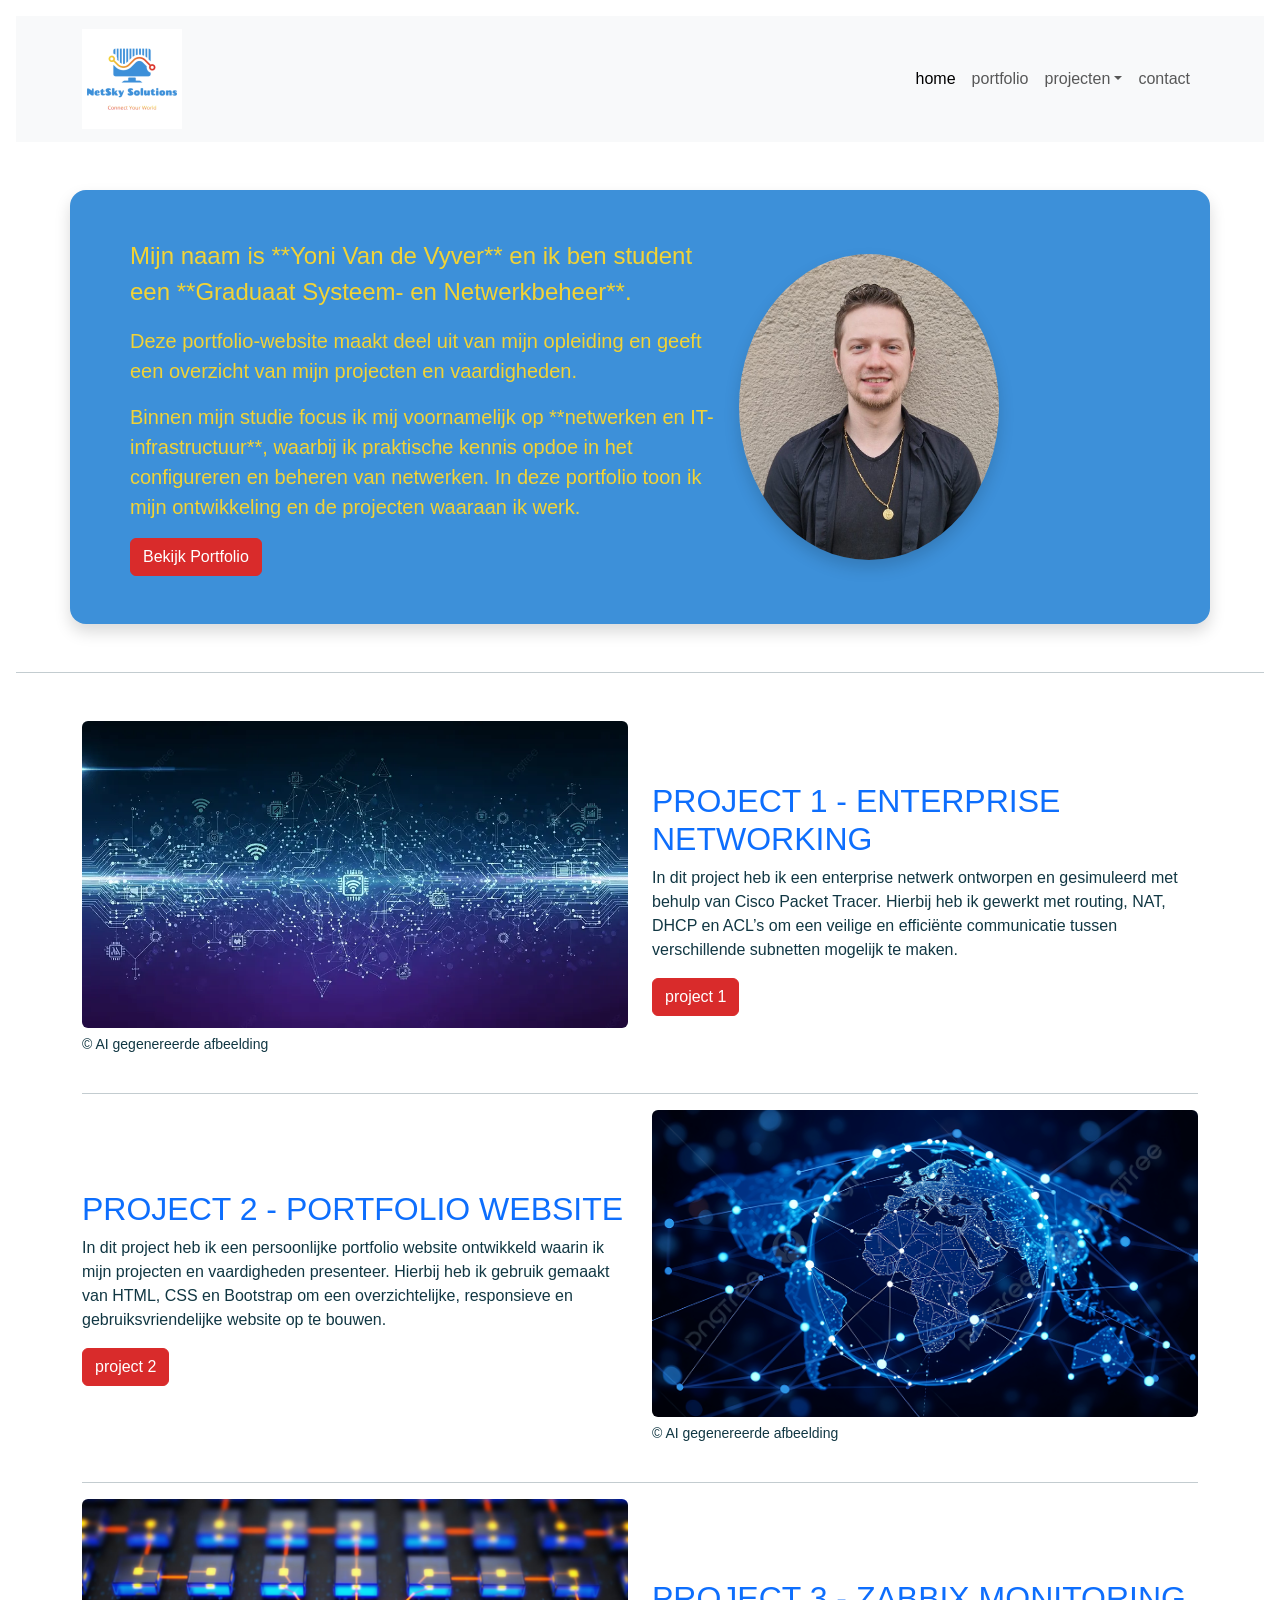
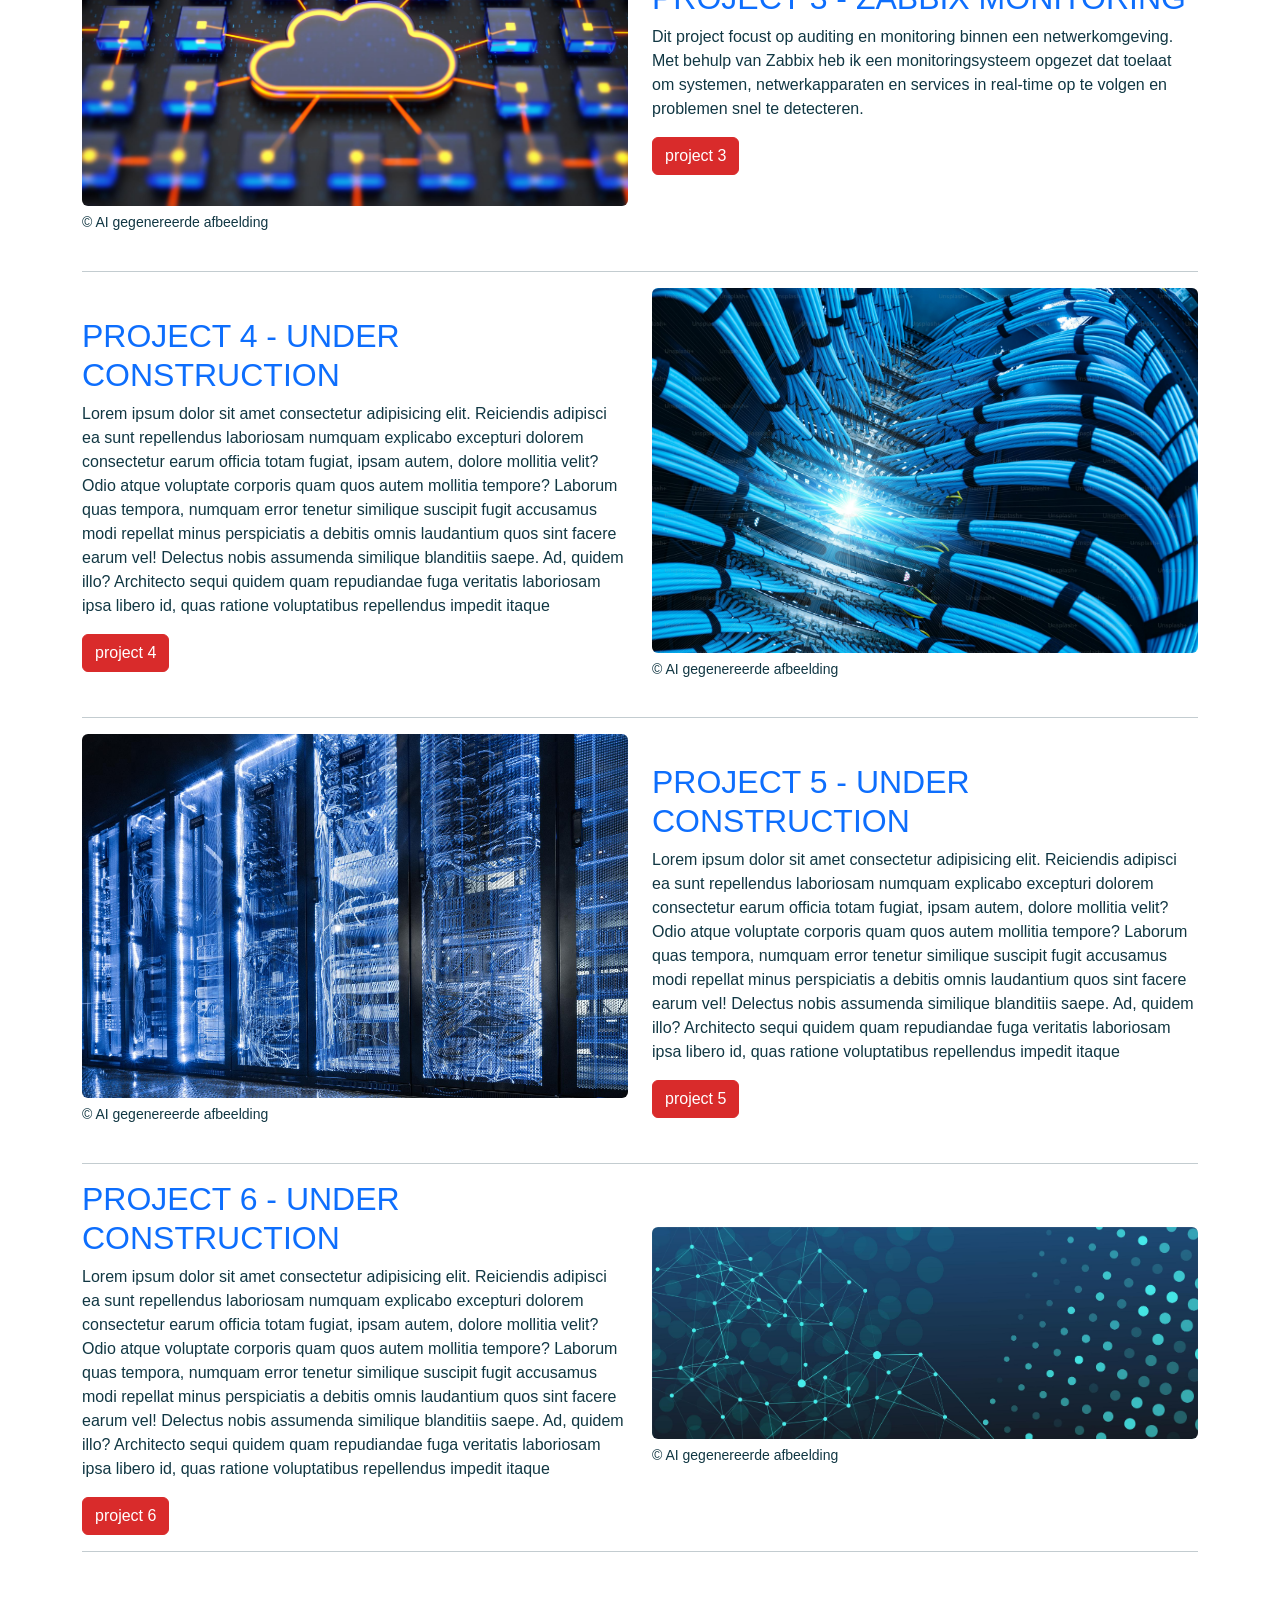
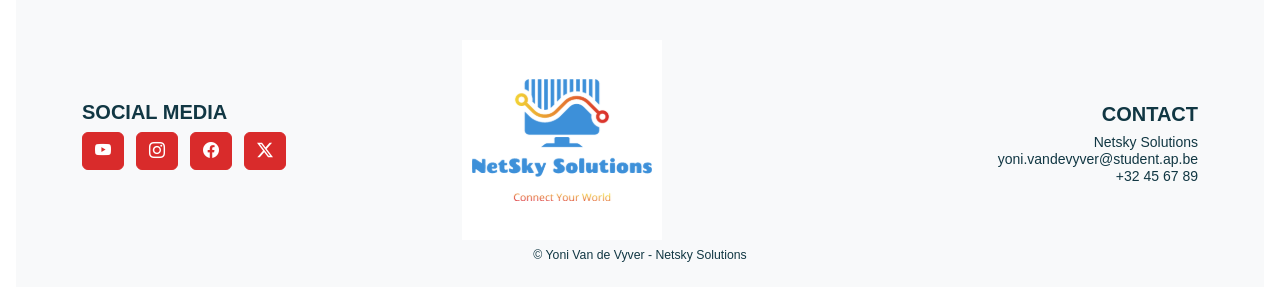
==== commit ea3fe794: "Deelopdracht 4 Bijna Klaar Forms ok lists en tabels toegevoegd carousel toegevoegd API poging misluk" ====
--- a/index.html
+++ b/index.html
@@ -73,12 +73,25 @@
     </div>
   </nav>
 
-  <header class="container my-4">
-    <figure class="mb-0">
-      <img src="assets/images/Voorpagina Afbeelding.jpg" class="img-fluid rounded" alt="project afbeelding 6"
-        title="project 6 afbeelding">
-      <figcaption class="h6 small mt-2">&copy; AI gegenereerde afbeelding</figcaption>
-    </figure>
+  <header class="container my-5">
+
+    <section class="row align-items-center blauwgrijs rounded-4 shadow p-4 p-lg-5">
+
+          <!--Introductie tekst-->
+          <article class="col-12 col-lg-7 text-center text-lg-start netsky-geel">
+            <p class="fs-4">Mijn naam is &ast;&ast;Yoni Van de Vyver&ast;&ast; en ik ben student een &ast;&ast;Graduaat Systeem- en Netwerkbeheer&ast;&ast;.</p>
+            <p class="fs-5">Deze portfolio-website maakt deel uit van mijn opleiding en geeft een overzicht van mijn projecten en vaardigheden.</p>
+            <p class="fs-5">Binnen mijn studie focus ik mij voornamelijk op &ast;&ast;netwerken en IT-infrastructuur&ast;&ast;, waarbij ik praktische kennis opdoe in het configureren en beheren van netwerken. In deze portfolio toon ik mijn ontwikkeling en de projecten waaraan ik werk.</p>
+            <a href="portfolio.html" class="btn btn-primary">Bekijk Portfolio</a>
+          </article>
+        
+          <!--Profielfoto-->
+          <article class="col-12 col-lg-5 text-center mt-4 mt-lg-0">
+            <img src="assets/images/profielfoto.jpeg" alt="profielfoto" class="img-fluid rounded-circle shadow" width="260">
+          </article>
+
+    </section>
+
   </header>
 
   <hr>
@@ -93,7 +106,7 @@
               <figcaption class="h6 small mt-2">&copy; AI gegenereerde afbeelding</figcaption>
             </figure>
             <div class="col-md-6">
-              <h2 class="text-uppercase text-primary">project 1</h2>
+              <h2 class="text-uppercase text-primary">Project 1 - Enterprise Networking</h2>
               <p>In dit project heb ik een enterprise netwerk ontworpen en gesimuleerd met behulp van Cisco Packet Tracer. Hierbij heb ik gewerkt met routing, NAT, DHCP en ACL’s om een veilige en efficiënte communicatie tussen verschillende subnetten mogelijk te maken.</p>
               <a href="project-1.html" class="btn btn-primary">project 1</a>
             </div>
@@ -102,7 +115,7 @@
             
           <article class="row align-items-center">
             <div class="col-md-6">
-              <h2 class="text-uppercase text-primary">project 2</h2>
+              <h2 class="text-uppercase text-primary">Project 2 - Portfolio Website</h2>
               <p>In dit project heb ik een persoonlijke portfolio website ontwikkeld waarin ik mijn projecten en vaardigheden presenteer. Hierbij heb ik gebruik gemaakt van HTML, CSS en Bootstrap om een overzichtelijke, responsieve en gebruiksvriendelijke website op te bouwen.</p>
               <a href="project-2.html" class="btn btn-primary">project 2</a>
             </div>
@@ -121,7 +134,7 @@
               <figcaption class="h6 small mt-2">&copy; AI gegenereerde afbeelding</figcaption>
             </figure>
             <div class="col-md-6">
-              <h2 class="text-uppercase text-primary">project 3</h2>
+              <h2 class="text-uppercase text-primary">Project 3 - Zabbix Monitoring</h2>
               <p>Dit project focust op auditing en monitoring binnen een netwerkomgeving. Met behulp van Zabbix heb ik een monitoringsysteem opgezet dat toelaat om systemen, netwerkapparaten en services in real-time op te volgen en problemen snel te detecteren.</p>
               <a href="project-3.html" class="btn btn-primary">project 3</a>
             </div>
@@ -130,7 +143,7 @@
             
           <article class="row align-items-center">
             <div class="col-md-6">
-              <h2 class="text-uppercase text-primary">project 4</h2>
+              <h2 class="text-uppercase text-primary">project 4 - Under Construction</h2>
               <p>Lorem ipsum dolor sit amet consectetur adipisicing elit. Reiciendis adipisci ea sunt repellendus laboriosam numquam explicabo excepturi dolorem consectetur earum officia totam fugiat, ipsam autem, dolore mollitia velit? Odio atque voluptate corporis quam quos autem mollitia tempore? Laborum quas tempora, numquam error tenetur similique suscipit fugit accusamus modi repellat minus perspiciatis a debitis omnis laudantium quos sint facere earum vel! Delectus nobis assumenda similique blanditiis saepe. Ad, quidem illo? Architecto sequi quidem quam repudiandae fuga veritatis laboriosam ipsa libero id, quas ratione voluptatibus repellendus impedit itaque</p>
               <a href="project-4.html" class="btn btn-primary">project 4</a>
             </div>
@@ -149,7 +162,7 @@
               <figcaption class="h6 small mt-2">&copy; AI gegenereerde afbeelding</figcaption>
             </figure>
             <div class="col-md-6">
-              <h2 class="text-uppercase text-primary">project 5</h2>
+              <h2 class="text-uppercase text-primary">project 5 - Under Construction</h2>
               <p>Lorem ipsum dolor sit amet consectetur adipisicing elit. Reiciendis adipisci ea sunt repellendus laboriosam numquam explicabo excepturi dolorem consectetur earum officia totam fugiat, ipsam autem, dolore mollitia velit? Odio atque voluptate corporis quam quos autem mollitia tempore? Laborum quas tempora, numquam error tenetur similique suscipit fugit accusamus modi repellat minus perspiciatis a debitis omnis laudantium quos sint facere earum vel! Delectus nobis assumenda similique blanditiis saepe. Ad, quidem illo? Architecto sequi quidem quam repudiandae fuga veritatis laboriosam ipsa libero id, quas ratione voluptatibus repellendus impedit itaque</p>
               <a href="project-5.html" class="btn btn-primary">project 5</a>
             </div>
@@ -158,7 +171,7 @@
             
           <article class="row align-items-center">
             <div class="col-md-6">
-              <h2 class="text-uppercase text-primary">project 6</h2>
+              <h2 class="text-uppercase text-primary">project 6 - Under Construction</h2>
               <p>Lorem ipsum dolor sit amet consectetur adipisicing elit. Reiciendis adipisci ea sunt repellendus laboriosam numquam explicabo excepturi dolorem consectetur earum officia totam fugiat, ipsam autem, dolore mollitia velit? Odio atque voluptate corporis quam quos autem mollitia tempore? Laborum quas tempora, numquam error tenetur similique suscipit fugit accusamus modi repellat minus perspiciatis a debitis omnis laudantium quos sint facere earum vel! Delectus nobis assumenda similique blanditiis saepe. Ad, quidem illo? Architecto sequi quidem quam repudiandae fuga veritatis laboriosam ipsa libero id, quas ratione voluptatibus repellendus impedit itaque</p>
               <a href="project-6.html" class="btn btn-primary">project 6</a>
             </div>
@@ -186,38 +199,38 @@
           <ul class="list-inline socials">
             <li class="list-inline-item">
               <a href="https://www.youtube.com" target="_blank">
-                <i class="bi bi-youtube blauwgrijs fs-6"></i>
+                <i class="bi bi-youtube btn btn-primary fs-6"></i>
               </a>
             </li>
 
             <li class="list-inline-item">
               <a href="https://www.instagram.com" target="_blank">
-                <i class="bi bi-instagram blauwgrijs fs-6"></i>
+                <i class="bi bi-instagram btn btn-primary fs-6"></i>
               </a>
             </li>
 
             <li class="list-inline-item">
               <a href="https://www.facebook.com" target="_blank">
-                <i class="bi bi-facebook blauwgrijs fs-6"></i>
+                <i class="bi bi-facebook btn btn-primary fs-6"></i>
               </a>
             </li>
 
             <li class="list-inline-item">
               <a href="https://twitter.com/" target="_blank">
-                <i class="bi bi-twitter-x blauwgrijs fs-6"></i>
+                <i class="bi bi-twitter-x btn btn-primary fs-6"></i>
               </a>
             </li>
 
           </ul>
         </section>
 
-        <section class="col-md-4 text text-center">
+        <section class="col-12 col-md-4 text text-center">
           <h2 class="text-uppercase fs-5 fw-bold mb-3"></h2>
           <img src="assets/images/Netsky Logo.png" alt="Netsky Logo" class="img-fluid">
           <p class="small mt-2 mb-0">&copy; Yoni Van de Vyver - Netsky Solutions</p>
         </section>
 
-        <section class="col-md-4 text-md-end text-center">
+        <section class="col-md-4 text-center text-md-end mt-4 mt-md-0">
           <h2 class="text-uppercase fs-5 fw-bold">Contact</h2>
           <p class="mb-0">Netsky Solutions<br>
           <a href="mailto:yoni.vandevyver@student.ap.be">yoni.vandevyver@student.ap.be</a><br>+32 45 67 89</p>
@@ -228,4 +241,4 @@
   </footer>
 </body>
 
-</html>+</html>
--- a/css/style.css
+++ b/css/style.css
@@ -18,11 +18,17 @@
 
 .blauwgrijs {
   color: #3D90D9;
+  background-color: #3D90D9;
 }
 
 span {
   color: #D92B2B;
 }
+
+.netsky-geel {
+  color: #F2D335;
+}
+
 
 .btn-primary {
   --bs-btn-color: #fff;
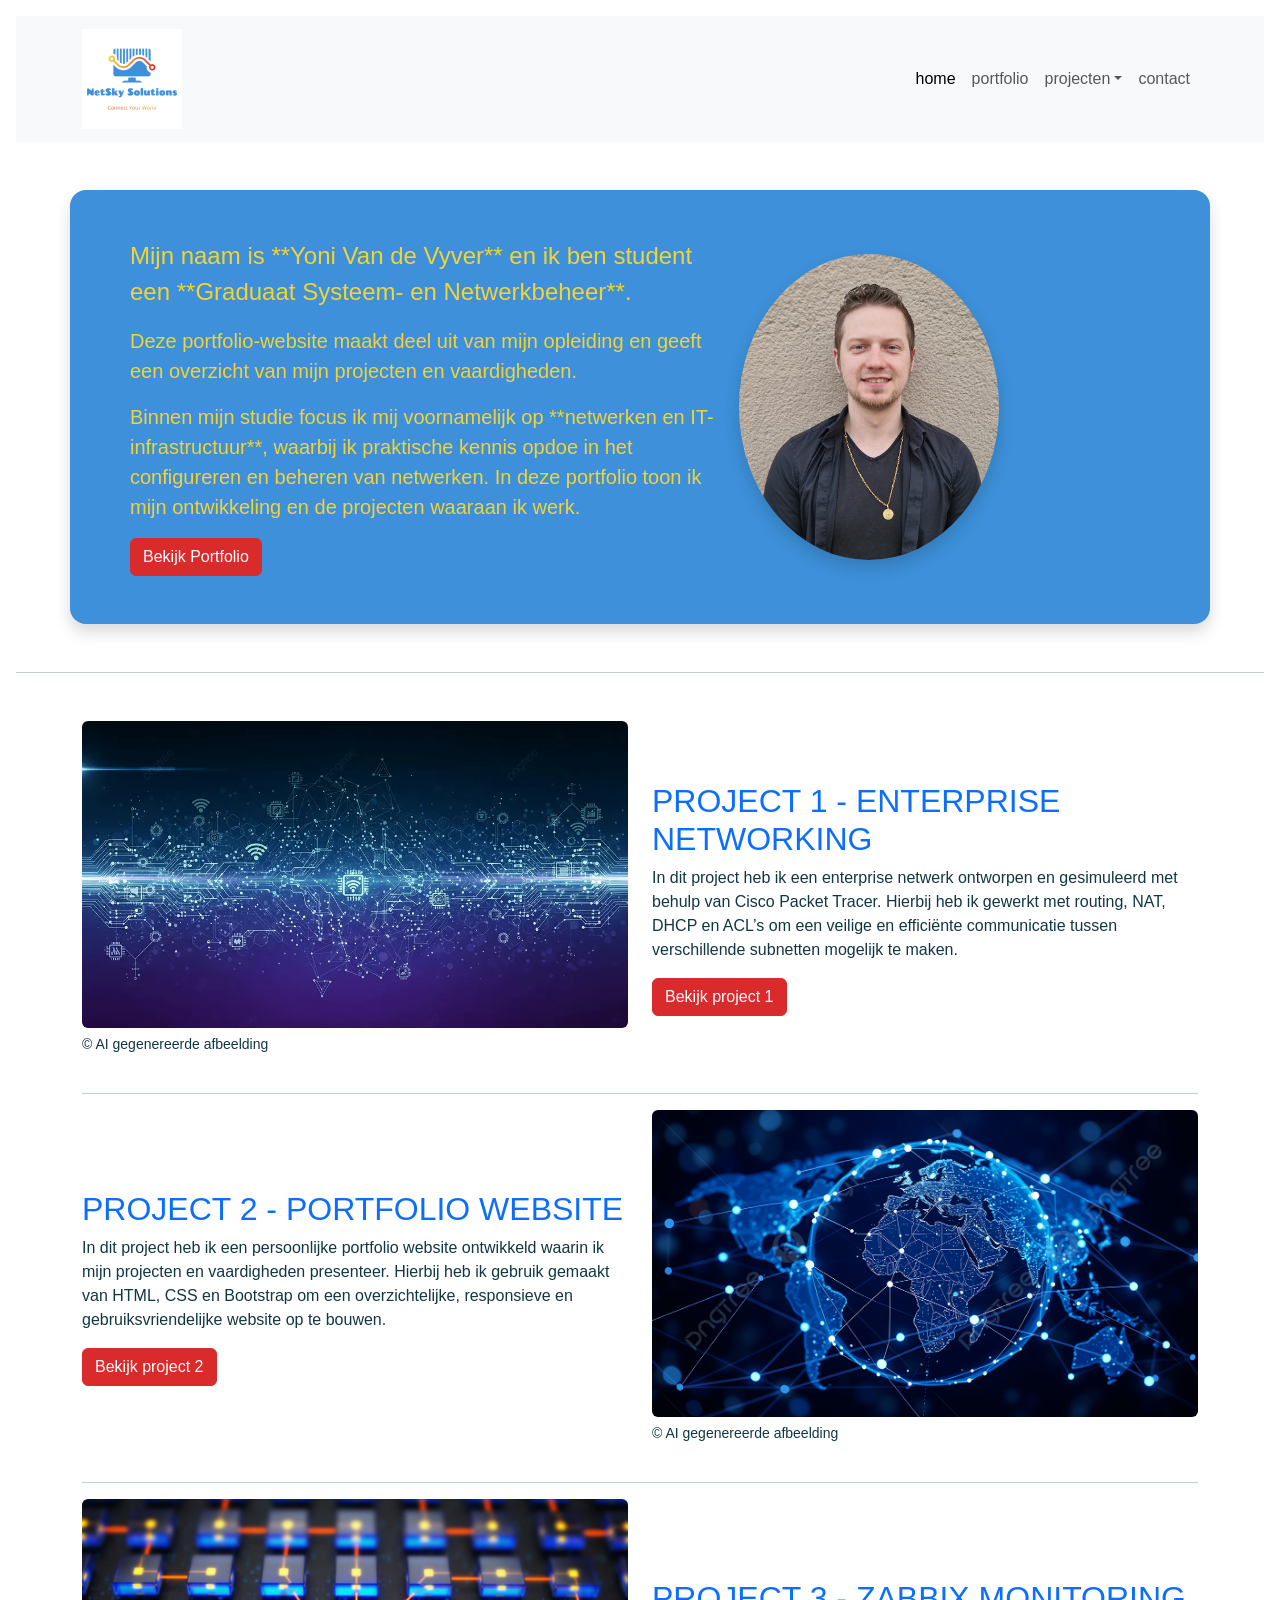
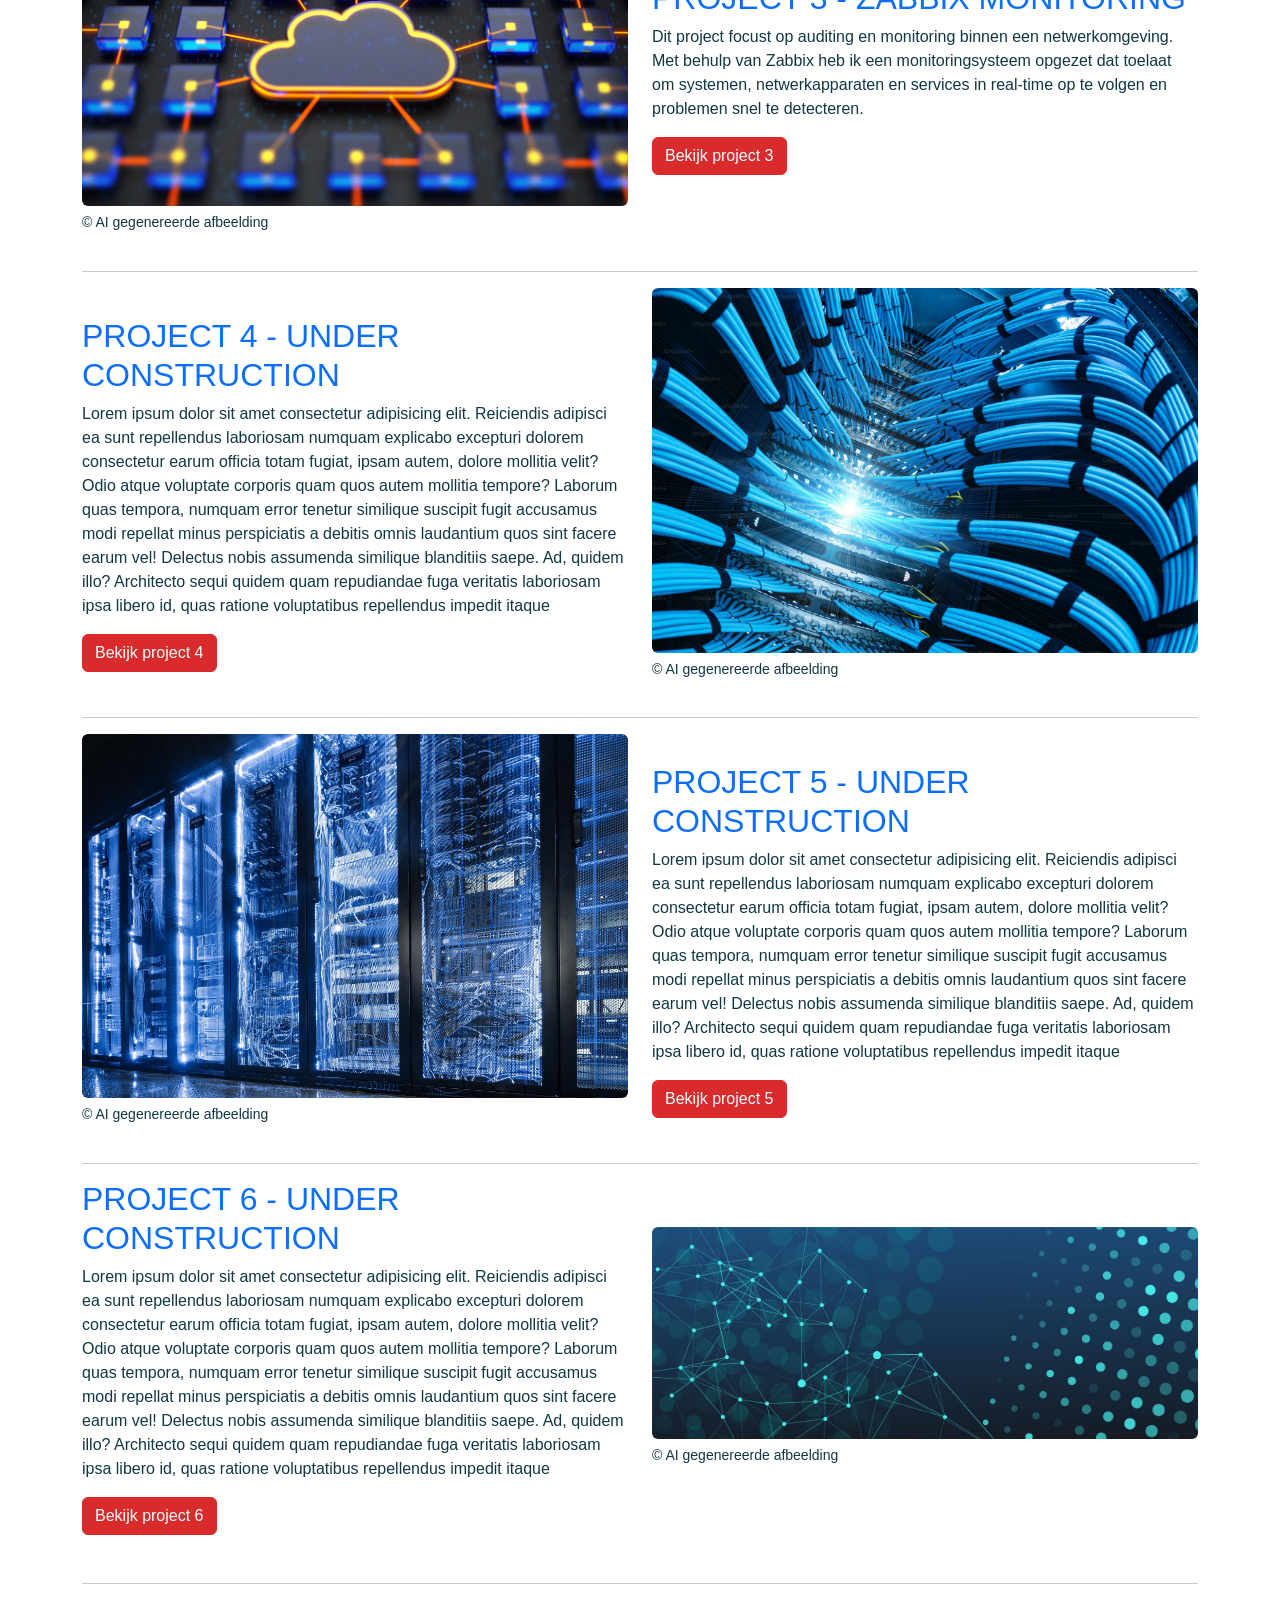
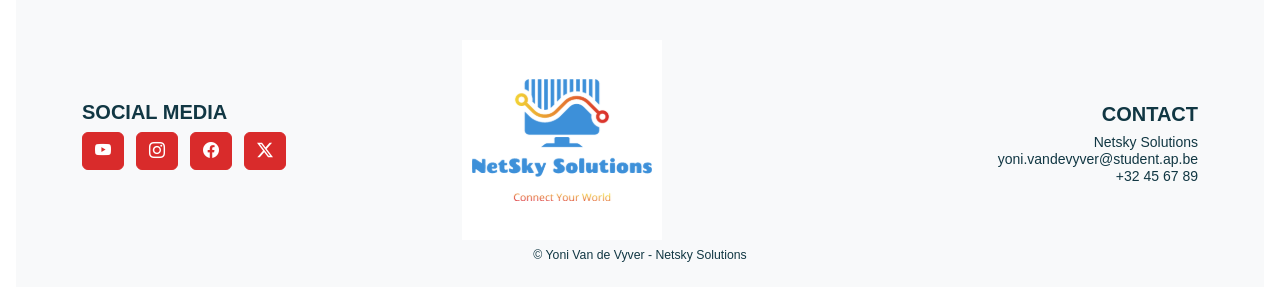
==== commit 029c7e26: "Deelopdracht 4 Klaar voor Gebruik V1 Versie 1 van complete Deelopdracht 4" ====
--- a/index.html
+++ b/index.html
@@ -27,7 +27,7 @@
 
       <!-- LOGO -->
       <a class="navbar-brand" href="index.html">
-        <img src="assets/images/Netsky Logo.png" alt="Netsky Logo" width="100" height="100">
+        <img src="assets/images/Netsky-Logo.png" alt="Netsky-Logo" width="100" height="100">
       </a>
 
       <!-- Toggling -->
@@ -53,9 +53,9 @@
           <li class="nav-item dropdown">
             <a class="nav-link dropdown-toggle" href="#" role="button" data-bs-toggle="dropdown" aria-expanded="false">projecten</a>
             <ul class="dropdown-menu">
-              <li><a class="dropdown-item" href="project-1.html">project 1</a></li>
-              <li><a class="dropdown-item" href="project-2.html">project 2</a></li>
-              <li><a class="dropdown-item" href="project-3.html">project 3</a></li>
+              <li><a class="dropdown-item" href="enterprise-networking.html">Enterprise Networking</a></li>
+              <li><a class="dropdown-item" href="portfolio-website.html">Portfolio Website</a></li>
+              <li><a class="dropdown-item" href="zabbix-monitoring.html">Zabbix Monitoring</a></li>
               <li><a class="dropdown-item" href="project-4.html">project 4</a></li>
               <li><a class="dropdown-item" href="project-5.html">project 5</a></li>
               <li><a class="dropdown-item" href="project-6.html">project 6</a></li>
@@ -99,91 +99,93 @@
   <main class="container">
 
         <section id="projecten" class="my-5">
-          <article class="row align-items-center">
-            <figure class="col-md-6">
-              <img src="assets/images/Netwerk afbeelding.webp" class="img-fluid rounded" alt="project afbeelding 1"
-                  title="project 1 afbeelding">
-              <figcaption class="h6 small mt-2">&copy; AI gegenereerde afbeelding</figcaption>
-            </figure>
-            <div class="col-md-6">
+          
+          <article class="row align-items-center">
+            <figure class="col-md-6">
+              <img src="assets/images/Netwerk-afbeelding.webp" class="img-fluid rounded" alt="Netwerk-afbeelding"
+                  title="Netwerk-afbeelding">
+              <figcaption class="h6 small mt-2">&copy; AI gegenereerde afbeelding</figcaption>
+            </figure>
+            <article class="col-md-6">
               <h2 class="text-uppercase text-primary">Project 1 - Enterprise Networking</h2>
               <p>In dit project heb ik een enterprise netwerk ontworpen en gesimuleerd met behulp van Cisco Packet Tracer. Hierbij heb ik gewerkt met routing, NAT, DHCP en ACL’s om een veilige en efficiënte communicatie tussen verschillende subnetten mogelijk te maken.</p>
-              <a href="project-1.html" class="btn btn-primary">project 1</a>
-            </div>
+              <a href="enterprise-networking.html" class="btn btn-primary">Bekijk project 1</a>
+            </article>
           </article>
           <hr>
             
           <article class="row align-items-center">
-            <div class="col-md-6">
+            <article class="col-md-6">
               <h2 class="text-uppercase text-primary">Project 2 - Portfolio Website</h2>
               <p>In dit project heb ik een persoonlijke portfolio website ontwikkeld waarin ik mijn projecten en vaardigheden presenteer. Hierbij heb ik gebruik gemaakt van HTML, CSS en Bootstrap om een overzichtelijke, responsieve en gebruiksvriendelijke website op te bouwen.</p>
-              <a href="project-2.html" class="btn btn-primary">project 2</a>
-            </div>
-            <figure class="col-md-6">
-              <img src="assets/images/Wereld afbeelding.jpg" class="img-fluid rounded" alt="project afbeelding 2"
-                  title="project 2 afbeelding">
-              <figcaption class="h6 small mt-2">&copy; AI gegenereerde afbeelding</figcaption>
-            </figure>
-          </article>
-          <hr>
-
-          <article class="row align-items-center">
-            <figure class="col-md-6">
-              <img src="assets/images/Cloud afbeelding.jpg" class="img-fluid rounded" alt="project afbeelding 3"
-                  title="project 3 afbeelding">
-              <figcaption class="h6 small mt-2">&copy; AI gegenereerde afbeelding</figcaption>
-            </figure>
-            <div class="col-md-6">
+              <a href="portfolio-website.html" class="btn btn-primary">Bekijk project 2</a>
+            </article>
+            <figure class="col-md-6">
+              <img src="assets/images/Wereld-afbeelding.jpg" class="img-fluid rounded" alt="Wereld-afbeelding"
+                  title="Wereld-afbeelding">
+              <figcaption class="h6 small mt-2">&copy; AI gegenereerde afbeelding</figcaption>
+            </figure>
+          </article>
+          <hr>
+
+          <article class="row align-items-center">
+            <figure class="col-md-6">
+              <img src="assets/images/Cloud-afbeelding.jpg" class="img-fluid rounded" alt="Cloud-afbeelding"
+                  title="Cloud-afbeelding">
+              <figcaption class="h6 small mt-2">&copy; AI gegenereerde afbeelding</figcaption>
+            </figure>
+            <article class="col-md-6">
               <h2 class="text-uppercase text-primary">Project 3 - Zabbix Monitoring</h2>
               <p>Dit project focust op auditing en monitoring binnen een netwerkomgeving. Met behulp van Zabbix heb ik een monitoringsysteem opgezet dat toelaat om systemen, netwerkapparaten en services in real-time op te volgen en problemen snel te detecteren.</p>
-              <a href="project-3.html" class="btn btn-primary">project 3</a>
-            </div>
+              <a href="zabbix-monitoring.html" class="btn btn-primary">Bekijk project 3</a>
+            </article>
           </article>
           <hr>
             
           <article class="row align-items-center">
-            <div class="col-md-6">
+            <article class="col-md-6">
               <h2 class="text-uppercase text-primary">project 4 - Under Construction</h2>
               <p>Lorem ipsum dolor sit amet consectetur adipisicing elit. Reiciendis adipisci ea sunt repellendus laboriosam numquam explicabo excepturi dolorem consectetur earum officia totam fugiat, ipsam autem, dolore mollitia velit? Odio atque voluptate corporis quam quos autem mollitia tempore? Laborum quas tempora, numquam error tenetur similique suscipit fugit accusamus modi repellat minus perspiciatis a debitis omnis laudantium quos sint facere earum vel! Delectus nobis assumenda similique blanditiis saepe. Ad, quidem illo? Architecto sequi quidem quam repudiandae fuga veritatis laboriosam ipsa libero id, quas ratione voluptatibus repellendus impedit itaque</p>
-              <a href="project-4.html" class="btn btn-primary">project 4</a>
-            </div>
-            <figure class="col-md-6">
-              <img src="assets/images/Kabels afbeelding.jpg" class="img-fluid rounded" alt="project afbeelding 4"
-                  title="project 4 afbeelding">
-              <figcaption class="h6 small mt-2">&copy; AI gegenereerde afbeelding</figcaption>
-            </figure>
-          </article>
-          <hr>
-
-          <article class="row align-items-center">
-            <figure class="col-md-6">
-              <img src="assets/images/Datarack afbeelding.jpg" class="img-fluid rounded" alt="project afbeelding 5"
-                  title="project 5 afbeelding">
-              <figcaption class="h6 small mt-2">&copy; AI gegenereerde afbeelding</figcaption>
-            </figure>
-            <div class="col-md-6">
+              <a href="project-4.html" class="btn btn-primary">Bekijk project 4</a>
+            </article>
+            <figure class="col-md-6">
+              <img src="assets/images/Kabels-afbeelding.jpg" class="img-fluid rounded" alt="Kabels-afbeelding"
+                  title="Kabels-afbeelding">
+              <figcaption class="h6 small mt-2">&copy; AI gegenereerde afbeelding</figcaption>
+            </figure>
+          </article>
+          <hr>
+
+          <article class="row align-items-center">
+            <figure class="col-md-6">
+              <img src="assets/images/Datarack-afbeelding.jpg" class="img-fluid rounded" alt="Datarack-afbeelding"
+                  title="Datarack-afbeelding">
+              <figcaption class="h6 small mt-2">&copy; AI gegenereerde afbeelding</figcaption>
+            </figure>
+            <article class="col-md-6">
               <h2 class="text-uppercase text-primary">project 5 - Under Construction</h2>
               <p>Lorem ipsum dolor sit amet consectetur adipisicing elit. Reiciendis adipisci ea sunt repellendus laboriosam numquam explicabo excepturi dolorem consectetur earum officia totam fugiat, ipsam autem, dolore mollitia velit? Odio atque voluptate corporis quam quos autem mollitia tempore? Laborum quas tempora, numquam error tenetur similique suscipit fugit accusamus modi repellat minus perspiciatis a debitis omnis laudantium quos sint facere earum vel! Delectus nobis assumenda similique blanditiis saepe. Ad, quidem illo? Architecto sequi quidem quam repudiandae fuga veritatis laboriosam ipsa libero id, quas ratione voluptatibus repellendus impedit itaque</p>
-              <a href="project-5.html" class="btn btn-primary">project 5</a>
-            </div>
+              <a href="project-5.html" class="btn btn-primary">Bekijk project 5</a>
+            </article>
           </article>
           <hr>
             
           <article class="row align-items-center">
-            <div class="col-md-6">
+            <article class="col-md-6">
               <h2 class="text-uppercase text-primary">project 6 - Under Construction</h2>
               <p>Lorem ipsum dolor sit amet consectetur adipisicing elit. Reiciendis adipisci ea sunt repellendus laboriosam numquam explicabo excepturi dolorem consectetur earum officia totam fugiat, ipsam autem, dolore mollitia velit? Odio atque voluptate corporis quam quos autem mollitia tempore? Laborum quas tempora, numquam error tenetur similique suscipit fugit accusamus modi repellat minus perspiciatis a debitis omnis laudantium quos sint facere earum vel! Delectus nobis assumenda similique blanditiis saepe. Ad, quidem illo? Architecto sequi quidem quam repudiandae fuga veritatis laboriosam ipsa libero id, quas ratione voluptatibus repellendus impedit itaque</p>
-              <a href="project-6.html" class="btn btn-primary">project 6</a>
-            </div>
-            <figure class="col-md-6">
-              <img src="assets/images/Voorpagina Afbeelding.jpg" class="img-fluid rounded" alt="project afbeelding 6"
-                  title="project 6 afbeelding">
-              <figcaption class="h6 small mt-2">&copy; AI gegenereerde afbeelding</figcaption>
-            </figure>
-          </article>
-          <hr>
-
-        </section>
+              <a href="project-6.html" class="btn btn-primary">Bekijk project 6</a>
+            </article>
+            <figure class="col-md-6">
+              <img src="assets/images/Voorpagina-afbeelding.jpg" class="img-fluid rounded" alt="Voorpagina-Afbeelding"
+                  title="Voorpagina-Afbeelding">
+              <figcaption class="h6 small mt-2">&copy; AI gegenereerde afbeelding</figcaption>
+            </figure>
+          </article>
+          
+        </section>
+        <hr>
+
   </main>
 
   <aside></aside>
@@ -226,7 +228,7 @@
 
         <section class="col-12 col-md-4 text text-center">
           <h2 class="text-uppercase fs-5 fw-bold mb-3"></h2>
-          <img src="assets/images/Netsky Logo.png" alt="Netsky Logo" class="img-fluid">
+          <img src="assets/images/Netsky-Logo.png" alt="Netsky-Logo" class="img-fluid">
           <p class="small mt-2 mb-0">&copy; Yoni Van de Vyver - Netsky Solutions</p>
         </section>
 
